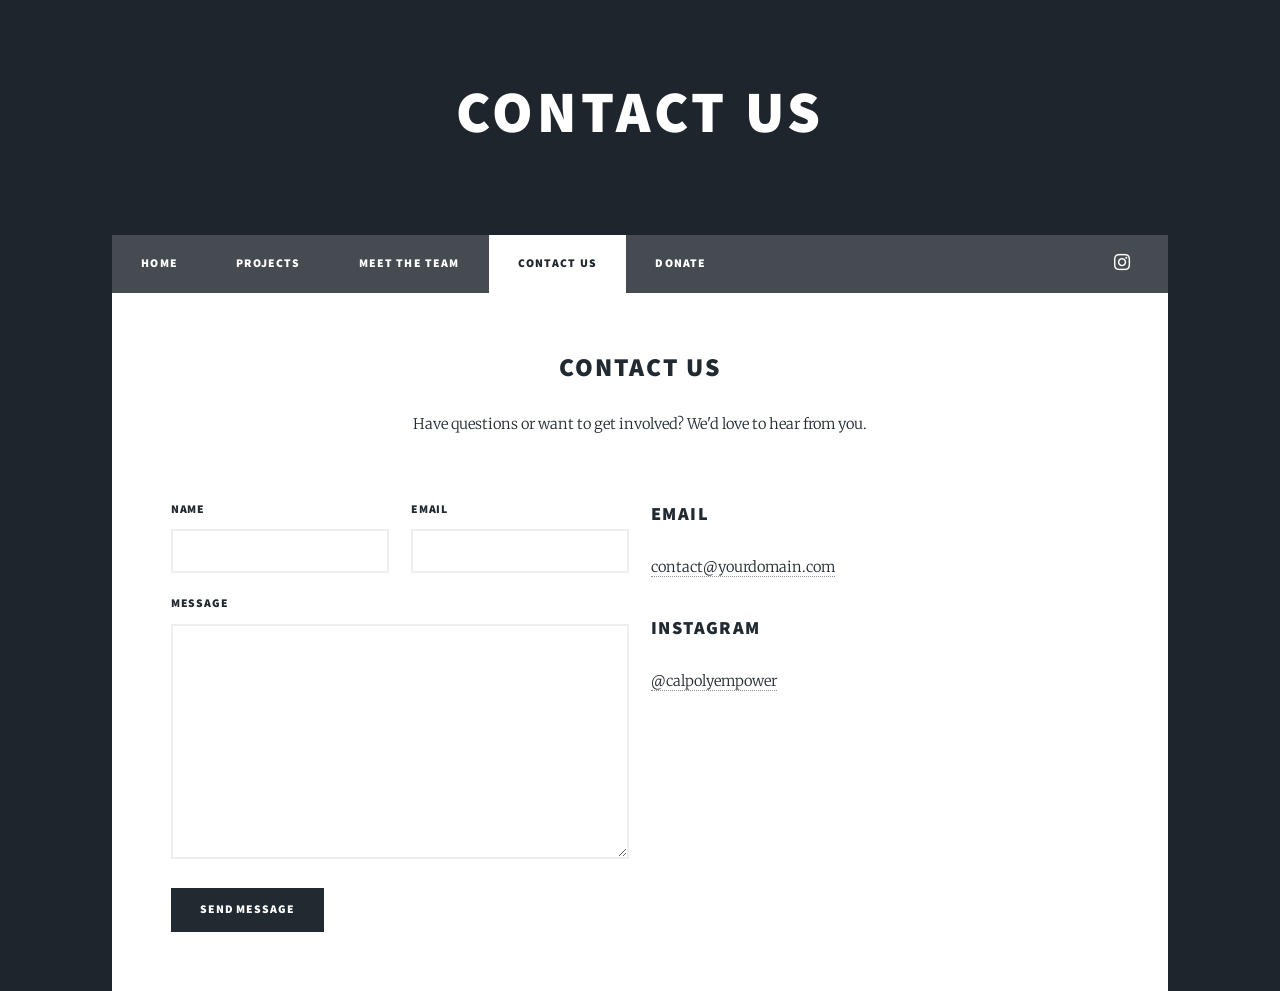
==== contact.html @ 5609723f "first commit" ====
<!DOCTYPE HTML>
<!--
	Massively by HTML5 UP
	html5up.net | @ajlkn
	Free for personal and commercial use under the CCA 3.0 license (html5up.net/license)
-->
<html>
	<head>
		<title>Generic Page - Massively by HTML5 UP</title>
		<meta charset="utf-8" />
		<meta name="viewport" content="width=device-width, initial-scale=1, user-scalable=no" />
		<link rel="stylesheet" href="assets/css/main.css" />
		<noscript><link rel="stylesheet" href="assets/css/noscript.css" /></noscript>
	</head>
	<body class="is-preload">

		<!-- Wrapper -->
			<div id="wrapper">

				<!-- Header -->
					<header id="header">
						<h1>Contact Us</h1>
					</header>

				<!-- Nav -->
					<nav id="nav">
						<ul class="links">
							<li><a href="index.html">Home</a></li>
							<li><a href="projects.html">Projects</a></li>
							<li><a href="team.html">Meet the Team</a></li>
							<li class="active"><a href="contact.html">Contact Us</a></li>
							<li><a href="donate.html">Donate</a></li>

						</ul>
						<ul class="icons">
							<li><a href="https://www.instagram.com/calpolyempower/" class="icon brands fa-instagram"><span class="label">Instagram</span></a></li>						</ul>
						</ul>
					</nav>

				<!-- Main -->
					<div id="main">

<section>
  <header class="major">
    <h2>Contact Us</h2>
    <p>Have questions or want to get involved? We'd love to hear from you.</p>
  </header>

  <div class="row">

    <!-- Contact Form -->
    <div class="col-6 col-12-small">
      <form method="POST" action="https://formspree.io/f/xyzabc123">

        <div class="fields">

          <div class="field half">
            <label for="name">Name</label>
            <input type="text" name="name" id="name" required />
          </div>

          <div class="field half">
            <label for="email">Email</label>
            <input type="email" name="email" id="email" required />
          </div>

          <div class="field">
            <label for="message">Message</label>
            <textarea name="message" id="message" rows="6" required></textarea>
          </div>

        </div>

        <ul class="actions">
          <li>
            <input type="submit" value="Send Message" class="primary" />
          </li>
        </ul>

      </form>
    </div>

    <!-- Contact Info -->
    <div class="col-6 col-12-small">
      <h3>Email</h3>
      <p><a href="mailto:contact@yourdomain.com">contact@yourdomain.com</a></p>

      <h3>Instagram</h3>
      <p>
        <a href="https://www.instagram.com/calpolyempower/" target="_blank">
          @calpolyempower
        </a>
      </p>
    </div>

  </div>
</section>


				


		<!-- Scripts -->
			<script src="assets/js/jquery.min.js"></script>
			<script src="assets/js/jquery.scrollex.min.js"></script>
			<script src="assets/js/jquery.scrolly.min.js"></script>
			<script src="assets/js/browser.min.js"></script>
			<script src="assets/js/breakpoints.min.js"></script>
			<script src="assets/js/util.js"></script>
			<script src="assets/js/main.js"></script>

	</body>
</html>
---- assets/css/main.css ----
@import url(fontawesome-all.min.css);
@import url("https://fonts.googleapis.com/css?family=Merriweather:300,700,300italic,700italic|Source+Sans+Pro:900");

/*
	Massively by HTML5 UP
	html5up.net | @ajlkn
	Free for personal and commercial use under the CCA 3.0 license (html5up.net/license)
*/

html, body, div, span, applet, object,
iframe, h1, h2, h3, h4, h5, h6, p, blockquote,
pre, a, abbr, acronym, address, big, cite,
code, del, dfn, em, img, ins, kbd, q, s, samp,
small, strike, strong, sub, sup, tt, var, b,
u, i, center, dl, dt, dd, ol, ul, li, fieldset,
form, label, legend, table, caption, tbody,
tfoot, thead, tr, th, td, article, aside,
canvas, details, embed, figure, figcaption,
footer, header, hgroup, menu, nav, output, ruby,
section, summary, time, mark, audio, video {
	margin: 0;
	padding: 0;
	border: 0;
	font-size: 100%;
	font: inherit;
	vertical-align: baseline;}

article, aside, details, figcaption, figure,
footer, header, hgroup, menu, nav, section {
	display: block;}

body {
	line-height: 1;
}

ol, ul {
	list-style: none;
}

blockquote, q {
	quotes: none;
}

	blockquote:before, blockquote:after, q:before, q:after {
		content: '';
		content: none;
	}

table {
	border-collapse: collapse;
	border-spacing: 0;
}

body {
	-webkit-text-size-adjust: none;
}

mark {
	background-color: transparent;
	color: inherit;
}

input::-moz-focus-inner {
	border: 0;
	padding: 0;
}

input, select, textarea {
	-moz-appearance: none;
	-webkit-appearance: none;
	-ms-appearance: none;
	appearance: none;
}

/* Basic */

	@-ms-viewport {
		width: device-width;
	}

	body {
		-ms-overflow-style: scrollbar;
	}

	@media screen and (max-width: 480px) {

		html, body {
			min-width: 320px;
		}

	}

	html {
		box-sizing: border-box;
	}

	*, *:before, *:after {
		box-sizing: inherit;
	}

	body {
		background-color: #1e252d;
	}

		body.is-preload *, body.is-preload *:before, body.is-preload *:after {
			-moz-animation: none !important;
			-webkit-animation: none !important;
			-ms-animation: none !important;
			animation: none !important;
			-moz-transition: none !important;
			-webkit-transition: none !important;
			-ms-transition: none !important;
			transition: none !important;
		}

/* Type */

	html {
		font-size: 16pt;
	}

		@media screen and (max-width: 1680px) {

			html {
				font-size: 12pt;
			}

		}

		@media screen and (max-width: 1280px) {

			html {
				font-size: 11pt;
			}

		}

		@media screen and (max-width: 360px) {

			html {
				font-size: 10pt;
			}

		}

	body {
		color: #212931;
	}

	body, input, select, textarea {
		font-family: "Merriweather", Georgia, serif;
		font-weight: 300;
		font-size: 1rem;
		line-height: 2.375;
	}

	a {
		-moz-transition: color 0.2s ease-in-out, background-color 0.2s ease-in-out, border-color 0.2s ease-in-out, box-shadow 0.2s ease-in-out;
		-webkit-transition: color 0.2s ease-in-out, background-color 0.2s ease-in-out, border-color 0.2s ease-in-out, box-shadow 0.2s ease-in-out;
		-ms-transition: color 0.2s ease-in-out, background-color 0.2s ease-in-out, border-color 0.2s ease-in-out, box-shadow 0.2s ease-in-out;
		transition: color 0.2s ease-in-out, background-color 0.2s ease-in-out, border-color 0.2s ease-in-out, box-shadow 0.2s ease-in-out;
		border-bottom: dotted 1px;
		text-decoration: none;
	}

		a:hover {
			border-bottom-color: transparent;
		}

	strong, b {
		font-weight: 600;
	}

	em, i {
		font-style: italic;
	}

	p {
		text-align: justify;
		margin: 0 0 2rem 0;
	}

	h1, h2, h3, h4, h5, h6 {
		font-family: "Source Sans Pro", Helvetica, sans-serif;
		font-weight: 900;
		line-height: 1.5;
		letter-spacing: 0.075em;
		text-transform: uppercase;
		margin: 0 0 1rem 0;
	}

		h1 a, h2 a, h3 a, h4 a, h5 a, h6 a {
			border-bottom: 0;
			color: inherit;
			text-decoration: none;
		}

	h1 {
		font-size: 4rem;
		line-height: 1.1;
		margin: 0 0 2rem 0;
	}

	h2 {
		font-size: 1.75rem;
		line-height: 1.3;
		margin: 0 0 1.5rem 0;
	}

	h3 {
		font-size: 1.25rem;
		margin: 0 0 1.5rem 0;
	}

	h4 {
		font-size: 1rem;
	}

	h5 {
		font-size: 0.9rem;
	}

	h6 {
		font-size: 0.8rem;
	}

	sub {
		font-size: 0.8rem;
		position: relative;
		top: 0.5rem;
	}

	sup {
		font-size: 0.8rem;
		position: relative;
		top: -0.5rem;
	}

	blockquote {
		border-left: solid 4px;
		font-style: italic;
		margin: 0 0 2rem 0;
		padding: 0.5rem 0 0.5rem 2rem;
	}

	code {
		border: solid 2px;
		font-family: "Courier New", monospace;
		font-size: 0.9rem;
		margin: 0 0.25rem;
		padding: 0.25rem 0.65rem;
	}

	pre {
		-webkit-overflow-scrolling: touch;
		font-family: "Courier New", monospace;
		font-size: 0.9rem;
		margin: 0 0 2rem 0;
	}

		pre code {
			display: block;
			line-height: 1.75;
			padding: 1rem 1.5rem;
			overflow-x: auto;
		}

	hr {
		border: 0;
		border-bottom: solid 2px;
		margin: 3rem 0;
	}

		hr.major {
			margin: 5rem 0;
		}

	.align-left {
		text-align: left;
	}

	.align-center {
		text-align: center;
	}

	.align-right {
		text-align: right;
	}

	input, select, textarea {
		color: #212931;
	}

	a {
		color: #212931;
		border-bottom-color: rgba(33, 41, 49, 0.5);
	}

		a:hover {
			border-bottom-color: transparent;
			color: #18bfef !important;
		}

	strong, b {
		color: #212931;
	}

	h1, h2, h3, h4, h5, h6 {
		color: #212931;
	}

	blockquote {
		border-left-color: #eeeeee;
	}

	code {
		background: rgba(220, 220, 220, 0.25);
		border-color: #eeeeee;
	}

	hr {
		border-bottom-color: #eeeeee;
	}

/* Row */

	.row {
		display: flex;
		flex-wrap: wrap;
		box-sizing: border-box;
		align-items: stretch;
	}

		.row > * {
			box-sizing: border-box;
		}

		.row.gtr-uniform > * > :last-child {
			margin-bottom: 0;
		}

		.row.aln-left {
			justify-content: flex-start;
		}

		.row.aln-center {
			justify-content: center;
		}

		.row.aln-right {
			justify-content: flex-end;
		}

		.row.aln-top {
			align-items: flex-start;
		}

		.row.aln-middle {
			align-items: center;
		}

		.row.aln-bottom {
			align-items: flex-end;
		}

		.row > .imp {
			order: -1;
		}

		.row > .col-1 {
			width: 8.33333%;
		}

		.row > .off-1 {
			margin-left: 8.33333%;
		}

		.row > .col-2 {
			width: 16.66667%;
		}

		.row > .off-2 {
			margin-left: 16.66667%;
		}

		.row > .col-3 {
			width: 25%;
		}

		.row > .off-3 {
			margin-left: 25%;
		}

		.row > .col-4 {
			width: 33.33333%;
		}

		.row > .off-4 {
			margin-left: 33.33333%;
		}

		.row > .col-5 {
			width: 41.66667%;
		}

		.row > .off-5 {
			margin-left: 41.66667%;
		}

		.row > .col-6 {
			width: 50%;
		}

		.row > .off-6 {
			margin-left: 50%;
		}

		.row > .col-7 {
			width: 58.33333%;
		}

		.row > .off-7 {
			margin-left: 58.33333%;
		}

		.row > .col-8 {
			width: 66.66667%;
		}

		.row > .off-8 {
			margin-left: 66.66667%;
		}

		.row > .col-9 {
			width: 75%;
		}

		.row > .off-9 {
			margin-left: 75%;
		}

		.row > .col-10 {
			width: 83.33333%;
		}

		.row > .off-10 {
			margin-left: 83.33333%;
		}

		.row > .col-11 {
			width: 91.66667%;
		}

		.row > .off-11 {
			margin-left: 91.66667%;
		}

		.row > .col-12 {
			width: 100%;
		}

		.row > .off-12 {
			margin-left: 100%;
		}

		.row.gtr-0 {
			margin-top: 0;
			margin-left: 0rem;
		}

			.row.gtr-0 > * {
				padding: 0 0 0 0rem;
			}

			.row.gtr-0.gtr-uniform {
				margin-top: 0rem;
			}

				.row.gtr-0.gtr-uniform > * {
					padding-top: 0rem;
				}

		.row.gtr-25 {
			margin-top: 0;
			margin-left: -0.375rem;
		}

			.row.gtr-25 > * {
				padding: 0 0 0 0.375rem;
			}

			.row.gtr-25.gtr-uniform {
				margin-top: -0.375rem;
			}

				.row.gtr-25.gtr-uniform > * {
					padding-top: 0.375rem;
				}

		.row.gtr-50 {
			margin-top: 0;
			margin-left: -0.75rem;
		}

			.row.gtr-50 > * {
				padding: 0 0 0 0.75rem;
			}

			.row.gtr-50.gtr-uniform {
				margin-top: -0.75rem;
			}

				.row.gtr-50.gtr-uniform > * {
					padding-top: 0.75rem;
				}

		.row {
			margin-top: 0;
			margin-left: -1.5rem;
		}

			.row > * {
				padding: 0 0 0 1.5rem;
			}

			.row.gtr-uniform {
				margin-top: -1.5rem;
			}

				.row.gtr-uniform > * {
					padding-top: 1.5rem;
				}

		.row.gtr-150 {
			margin-top: 0;
			margin-left: -2.25rem;
		}

			.row.gtr-150 > * {
				padding: 0 0 0 2.25rem;
			}

			.row.gtr-150.gtr-uniform {
				margin-top: -2.25rem;
			}

				.row.gtr-150.gtr-uniform > * {
					padding-top: 2.25rem;
				}

		.row.gtr-200 {
			margin-top: 0;
			margin-left: -3rem;
		}

			.row.gtr-200 > * {
				padding: 0 0 0 3rem;
			}

			.row.gtr-200.gtr-uniform {
				margin-top: -3rem;
			}

				.row.gtr-200.gtr-uniform > * {
					padding-top: 3rem;
				}

		@media screen and (max-width: 1680px) {

			.row {
				display: flex;
				flex-wrap: wrap;
				box-sizing: border-box;
				align-items: stretch;
			}

				.row > * {
					box-sizing: border-box;
				}

				.row.gtr-uniform > * > :last-child {
					margin-bottom: 0;
				}

				.row.aln-left {
					justify-content: flex-start;
				}

				.row.aln-center {
					justify-content: center;
				}

				.row.aln-right {
					justify-content: flex-end;
				}

				.row.aln-top {
					align-items: flex-start;
				}

				.row.aln-middle {
					align-items: center;
				}

				.row.aln-bottom {
					align-items: flex-end;
				}

				.row > .imp-xlarge {
					order: -1;
				}

				.row > .col-1-xlarge {
					width: 8.33333%;
				}

				.row > .off-1-xlarge {
					margin-left: 8.33333%;
				}

				.row > .col-2-xlarge {
					width: 16.66667%;
				}

				.row > .off-2-xlarge {
					margin-left: 16.66667%;
				}

				.row > .col-3-xlarge {
					width: 25%;
				}

				.row > .off-3-xlarge {
					margin-left: 25%;
				}

				.row > .col-4-xlarge {
					width: 33.33333%;
				}

				.row > .off-4-xlarge {
					margin-left: 33.33333%;
				}

				.row > .col-5-xlarge {
					width: 41.66667%;
				}

				.row > .off-5-xlarge {
					margin-left: 41.66667%;
				}

				.row > .col-6-xlarge {
					width: 50%;
				}

				.row > .off-6-xlarge {
					margin-left: 50%;
				}

				.row > .col-7-xlarge {
					width: 58.33333%;
				}

				.row > .off-7-xlarge {
					margin-left: 58.33333%;
				}

				.row > .col-8-xlarge {
					width: 66.66667%;
				}

				.row > .off-8-xlarge {
					margin-left: 66.66667%;
				}

				.row > .col-9-xlarge {
					width: 75%;
				}

				.row > .off-9-xlarge {
					margin-left: 75%;
				}

				.row > .col-10-xlarge {
					width: 83.33333%;
				}

				.row > .off-10-xlarge {
					margin-left: 83.33333%;
				}

				.row > .col-11-xlarge {
					width: 91.66667%;
				}

				.row > .off-11-xlarge {
					margin-left: 91.66667%;
				}

				.row > .col-12-xlarge {
					width: 100%;
				}

				.row > .off-12-xlarge {
					margin-left: 100%;
				}

				.row.gtr-0 {
					margin-top: 0;
					margin-left: 0rem;
				}

					.row.gtr-0 > * {
						padding: 0 0 0 0rem;
					}

					.row.gtr-0.gtr-uniform {
						margin-top: 0rem;
					}

						.row.gtr-0.gtr-uniform > * {
							padding-top: 0rem;
						}

				.row.gtr-25 {
					margin-top: 0;
					margin-left: -0.375rem;
				}

					.row.gtr-25 > * {
						padding: 0 0 0 0.375rem;
					}

					.row.gtr-25.gtr-uniform {
						margin-top: -0.375rem;
					}

						.row.gtr-25.gtr-uniform > * {
							padding-top: 0.375rem;
						}

				.row.gtr-50 {
					margin-top: 0;
					margin-left: -0.75rem;
				}

					.row.gtr-50 > * {
						padding: 0 0 0 0.75rem;
					}

					.row.gtr-50.gtr-uniform {
						margin-top: -0.75rem;
					}

						.row.gtr-50.gtr-uniform > * {
							padding-top: 0.75rem;
						}

				.row {
					margin-top: 0;
					margin-left: -1.5rem;
				}

					.row > * {
						padding: 0 0 0 1.5rem;
					}

					.row.gtr-uniform {
						margin-top: -1.5rem;
					}

						.row.gtr-uniform > * {
							padding-top: 1.5rem;
						}

				.row.gtr-150 {
					margin-top: 0;
					margin-left: -2.25rem;
				}

					.row.gtr-150 > * {
						padding: 0 0 0 2.25rem;
					}

					.row.gtr-150.gtr-uniform {
						margin-top: -2.25rem;
					}

						.row.gtr-150.gtr-uniform > * {
							padding-top: 2.25rem;
						}

				.row.gtr-200 {
					margin-top: 0;
					margin-left: -3rem;
				}

					.row.gtr-200 > * {
						padding: 0 0 0 3rem;
					}

					.row.gtr-200.gtr-uniform {
						margin-top: -3rem;
					}

						.row.gtr-200.gtr-uniform > * {
							padding-top: 3rem;
						}

		}

		@media screen and (max-width: 1280px) {

			.row {
				display: flex;
				flex-wrap: wrap;
				box-sizing: border-box;
				align-items: stretch;
			}

				.row > * {
					box-sizing: border-box;
				}

				.row.gtr-uniform > * > :last-child {
					margin-bottom: 0;
				}

				.row.aln-left {
					justify-content: flex-start;
				}

				.row.aln-center {
					justify-content: center;
				}

				.row.aln-right {
					justify-content: flex-end;
				}

				.row.aln-top {
					align-items: flex-start;
				}

				.row.aln-middle {
					align-items: center;
				}

				.row.aln-bottom {
					align-items: flex-end;
				}

				.row > .imp-large {
					order: -1;
				}

				.row > .col-1-large {
					width: 8.33333%;
				}

				.row > .off-1-large {
					margin-left: 8.33333%;
				}

				.row > .col-2-large {
					width: 16.66667%;
				}

				.row > .off-2-large {
					margin-left: 16.66667%;
				}

				.row > .col-3-large {
					width: 25%;
				}

				.row > .off-3-large {
					margin-left: 25%;
				}

				.row > .col-4-large {
					width: 33.33333%;
				}

				.row > .off-4-large {
					margin-left: 33.33333%;
				}

				.row > .col-5-large {
					width: 41.66667%;
				}

				.row > .off-5-large {
					margin-left: 41.66667%;
				}

				.row > .col-6-large {
					width: 50%;
				}

				.row > .off-6-large {
					margin-left: 50%;
				}

				.row > .col-7-large {
					width: 58.33333%;
				}

				.row > .off-7-large {
					margin-left: 58.33333%;
				}

				.row > .col-8-large {
					width: 66.66667%;
				}

				.row > .off-8-large {
					margin-left: 66.66667%;
				}

				.row > .col-9-large {
					width: 75%;
				}

				.row > .off-9-large {
					margin-left: 75%;
				}

				.row > .col-10-large {
					width: 83.33333%;
				}

				.row > .off-10-large {
					margin-left: 83.33333%;
				}

				.row > .col-11-large {
					width: 91.66667%;
				}

				.row > .off-11-large {
					margin-left: 91.66667%;
				}

				.row > .col-12-large {
					width: 100%;
				}

				.row > .off-12-large {
					margin-left: 100%;
				}

				.row.gtr-0 {
					margin-top: 0;
					margin-left: 0rem;
				}

					.row.gtr-0 > * {
						padding: 0 0 0 0rem;
					}

					.row.gtr-0.gtr-uniform {
						margin-top: 0rem;
					}

						.row.gtr-0.gtr-uniform > * {
							padding-top: 0rem;
						}

				.row.gtr-25 {
					margin-top: 0;
					margin-left: -0.375rem;
				}

					.row.gtr-25 > * {
						padding: 0 0 0 0.375rem;
					}

					.row.gtr-25.gtr-uniform {
						margin-top: -0.375rem;
					}

						.row.gtr-25.gtr-uniform > * {
							padding-top: 0.375rem;
						}

				.row.gtr-50 {
					margin-top: 0;
					margin-left: -0.75rem;
				}

					.row.gtr-50 > * {
						padding: 0 0 0 0.75rem;
					}

					.row.gtr-50.gtr-uniform {
						margin-top: -0.75rem;
					}

						.row.gtr-50.gtr-uniform > * {
							padding-top: 0.75rem;
						}

				.row {
					margin-top: 0;
					margin-left: -1.5rem;
				}

					.row > * {
						padding: 0 0 0 1.5rem;
					}

					.row.gtr-uniform {
						margin-top: -1.5rem;
					}

						.row.gtr-uniform > * {
							padding-top: 1.5rem;
						}

				.row.gtr-150 {
					margin-top: 0;
					margin-left: -2.25rem;
				}

					.row.gtr-150 > * {
						padding: 0 0 0 2.25rem;
					}

					.row.gtr-150.gtr-uniform {
						margin-top: -2.25rem;
					}

						.row.gtr-150.gtr-uniform > * {
							padding-top: 2.25rem;
						}

				.row.gtr-200 {
					margin-top: 0;
					margin-left: -3rem;
				}

					.row.gtr-200 > * {
						padding: 0 0 0 3rem;
					}

					.row.gtr-200.gtr-uniform {
						margin-top: -3rem;
					}

						.row.gtr-200.gtr-uniform > * {
							padding-top: 3rem;
						}

		}

		@media screen and (max-width: 980px) {

			.row {
				display: flex;
				flex-wrap: wrap;
				box-sizing: border-box;
				align-items: stretch;
			}

				.row > * {
					box-sizing: border-box;
				}

				.row.gtr-uniform > * > :last-child {
					margin-bottom: 0;
				}

				.row.aln-left {
					justify-content: flex-start;
				}

				.row.aln-center {
					justify-content: center;
				}

				.row.aln-right {
					justify-content: flex-end;
				}

				.row.aln-top {
					align-items: flex-start;
				}

				.row.aln-middle {
					align-items: center;
				}

				.row.aln-bottom {
					align-items: flex-end;
				}

				.row > .imp-medium {
					order: -1;
				}

				.row > .col-1-medium {
					width: 8.33333%;
				}

				.row > .off-1-medium {
					margin-left: 8.33333%;
				}

				.row > .col-2-medium {
					width: 16.66667%;
				}

				.row > .off-2-medium {
					margin-left: 16.66667%;
				}

				.row > .col-3-medium {
					width: 25%;
				}

				.row > .off-3-medium {
					margin-left: 25%;
				}

				.row > .col-4-medium {
					width: 33.33333%;
				}

				.row > .off-4-medium {
					margin-left: 33.33333%;
				}

				.row > .col-5-medium {
					width: 41.66667%;
				}

				.row > .off-5-medium {
					margin-left: 41.66667%;
				}

				.row > .col-6-medium {
					width: 50%;
				}

				.row > .off-6-medium {
					margin-left: 50%;
				}

				.row > .col-7-medium {
					width: 58.33333%;
				}

				.row > .off-7-medium {
					margin-left: 58.33333%;
				}

				.row > .col-8-medium {
					width: 66.66667%;
				}

				.row > .off-8-medium {
					margin-left: 66.66667%;
				}

				.row > .col-9-medium {
					width: 75%;
				}

				.row > .off-9-medium {
					margin-left: 75%;
				}

				.row > .col-10-medium {
					width: 83.33333%;
				}

				.row > .off-10-medium {
					margin-left: 83.33333%;
				}

				.row > .col-11-medium {
					width: 91.66667%;
				}

				.row > .off-11-medium {
					margin-left: 91.66667%;
				}

				.row > .col-12-medium {
					width: 100%;
				}

				.row > .off-12-medium {
					margin-left: 100%;
				}

				.row.gtr-0 {
					margin-top: 0;
					margin-left: 0rem;
				}

					.row.gtr-0 > * {
						padding: 0 0 0 0rem;
					}

					.row.gtr-0.gtr-uniform {
						margin-top: 0rem;
					}

						.row.gtr-0.gtr-uniform > * {
							padding-top: 0rem;
						}

				.row.gtr-25 {
					margin-top: 0;
					margin-left: -0.375rem;
				}

					.row.gtr-25 > * {
						padding: 0 0 0 0.375rem;
					}

					.row.gtr-25.gtr-uniform {
						margin-top: -0.375rem;
					}

						.row.gtr-25.gtr-uniform > * {
							padding-top: 0.375rem;
						}

				.row.gtr-50 {
					margin-top: 0;
					margin-left: -0.75rem;
				}

					.row.gtr-50 > * {
						padding: 0 0 0 0.75rem;
					}

					.row.gtr-50.gtr-uniform {
						margin-top: -0.75rem;
					}

						.row.gtr-50.gtr-uniform > * {
							padding-top: 0.75rem;
						}

				.row {
					margin-top: 0;
					margin-left: -1.5rem;
				}

					.row > * {
						padding: 0 0 0 1.5rem;
					}

					.row.gtr-uniform {
						margin-top: -1.5rem;
					}

						.row.gtr-uniform > * {
							padding-top: 1.5rem;
						}

				.row.gtr-150 {
					margin-top: 0;
					margin-left: -2.25rem;
				}

					.row.gtr-150 > * {
						padding: 0 0 0 2.25rem;
					}

					.row.gtr-150.gtr-uniform {
						margin-top: -2.25rem;
					}

						.row.gtr-150.gtr-uniform > * {
							padding-top: 2.25rem;
						}

				.row.gtr-200 {
					margin-top: 0;
					margin-left: -3rem;
				}

					.row.gtr-200 > * {
						padding: 0 0 0 3rem;
					}

					.row.gtr-200.gtr-uniform {
						margin-top: -3rem;
					}

						.row.gtr-200.gtr-uniform > * {
							padding-top: 3rem;
						}

		}

		@media screen and (max-width: 736px) {

			.row {
				display: flex;
				flex-wrap: wrap;
				box-sizing: border-box;
				align-items: stretch;
			}

				.row > * {
					box-sizing: border-box;
				}

				.row.gtr-uniform > * > :last-child {
					margin-bottom: 0;
				}

				.row.aln-left {
					justify-content: flex-start;
				}

				.row.aln-center {
					justify-content: center;
				}

				.row.aln-right {
					justify-content: flex-end;
				}

				.row.aln-top {
					align-items: flex-start;
				}

				.row.aln-middle {
					align-items: center;
				}

				.row.aln-bottom {
					align-items: flex-end;
				}

				.row > .imp-small {
					order: -1;
				}

				.row > .col-1-small {
					width: 8.33333%;
				}

				.row > .off-1-small {
					margin-left: 8.33333%;
				}

				.row > .col-2-small {
					width: 16.66667%;
				}

				.row > .off-2-small {
					margin-left: 16.66667%;
				}

				.row > .col-3-small {
					width: 25%;
				}

				.row > .off-3-small {
					margin-left: 25%;
				}

				.row > .col-4-small {
					width: 33.33333%;
				}

				.row > .off-4-small {
					margin-left: 33.33333%;
				}

				.row > .col-5-small {
					width: 41.66667%;
				}

				.row > .off-5-small {
					margin-left: 41.66667%;
				}

				.row > .col-6-small {
					width: 50%;
				}

				.row > .off-6-small {
					margin-left: 50%;
				}

				.row > .col-7-small {
					width: 58.33333%;
				}

				.row > .off-7-small {
					margin-left: 58.33333%;
				}

				.row > .col-8-small {
					width: 66.66667%;
				}

				.row > .off-8-small {
					margin-left: 66.66667%;
				}

				.row > .col-9-small {
					width: 75%;
				}

				.row > .off-9-small {
					margin-left: 75%;
				}

				.row > .col-10-small {
					width: 83.33333%;
				}

				.row > .off-10-small {
					margin-left: 83.33333%;
				}

				.row > .col-11-small {
					width: 91.66667%;
				}

				.row > .off-11-small {
					margin-left: 91.66667%;
				}

				.row > .col-12-small {
					width: 100%;
				}

				.row > .off-12-small {
					margin-left: 100%;
				}

				.row.gtr-0 {
					margin-top: 0;
					margin-left: 0rem;
				}

					.row.gtr-0 > * {
						padding: 0 0 0 0rem;
					}

					.row.gtr-0.gtr-uniform {
						margin-top: 0rem;
					}

						.row.gtr-0.gtr-uniform > * {
							padding-top: 0rem;
						}

				.row.gtr-25 {
					margin-top: 0;
					margin-left: -0.375rem;
				}

					.row.gtr-25 > * {
						padding: 0 0 0 0.375rem;
					}

					.row.gtr-25.gtr-uniform {
						margin-top: -0.375rem;
					}

						.row.gtr-25.gtr-uniform > * {
							padding-top: 0.375rem;
						}

				.row.gtr-50 {
					margin-top: 0;
					margin-left: -0.75rem;
				}

					.row.gtr-50 > * {
						padding: 0 0 0 0.75rem;
					}

					.row.gtr-50.gtr-uniform {
						margin-top: -0.75rem;
					}

						.row.gtr-50.gtr-uniform > * {
							padding-top: 0.75rem;
						}

				.row {
					margin-top: 0;
					margin-left: -1.5rem;
				}

					.row > * {
						padding: 0 0 0 1.5rem;
					}

					.row.gtr-uniform {
						margin-top: -1.5rem;
					}

						.row.gtr-uniform > * {
							padding-top: 1.5rem;
						}

				.row.gtr-150 {
					margin-top: 0;
					margin-left: -2.25rem;
				}

					.row.gtr-150 > * {
						padding: 0 0 0 2.25rem;
					}

					.row.gtr-150.gtr-uniform {
						margin-top: -2.25rem;
					}

						.row.gtr-150.gtr-uniform > * {
							padding-top: 2.25rem;
						}

				.row.gtr-200 {
					margin-top: 0;
					margin-left: -3rem;
				}

					.row.gtr-200 > * {
						padding: 0 0 0 3rem;
					}

					.row.gtr-200.gtr-uniform {
						margin-top: -3rem;
					}

						.row.gtr-200.gtr-uniform > * {
							padding-top: 3rem;
						}

		}

		@media screen and (max-width: 480px) {

			.row {
				display: flex;
				flex-wrap: wrap;
				box-sizing: border-box;
				align-items: stretch;
			}

				.row > * {
					box-sizing: border-box;
				}

				.row.gtr-uniform > * > :last-child {
					margin-bottom: 0;
				}

				.row.aln-left {
					justify-content: flex-start;
				}

				.row.aln-center {
					justify-content: center;
				}

				.row.aln-right {
					justify-content: flex-end;
				}

				.row.aln-top {
					align-items: flex-start;
				}

				.row.aln-middle {
					align-items: center;
				}

				.row.aln-bottom {
					align-items: flex-end;
				}

				.row > .imp-xsmall {
					order: -1;
				}

				.row > .col-1-xsmall {
					width: 8.33333%;
				}

				.row > .off-1-xsmall {
					margin-left: 8.33333%;
				}

				.row > .col-2-xsmall {
					width: 16.66667%;
				}

				.row > .off-2-xsmall {
					margin-left: 16.66667%;
				}

				.row > .col-3-xsmall {
					width: 25%;
				}

				.row > .off-3-xsmall {
					margin-left: 25%;
				}

				.row > .col-4-xsmall {
					width: 33.33333%;
				}

				.row > .off-4-xsmall {
					margin-left: 33.33333%;
				}

				.row > .col-5-xsmall {
					width: 41.66667%;
				}

				.row > .off-5-xsmall {
					margin-left: 41.66667%;
				}

				.row > .col-6-xsmall {
					width: 50%;
				}

				.row > .off-6-xsmall {
					margin-left: 50%;
				}

				.row > .col-7-xsmall {
					width: 58.33333%;
				}

				.row > .off-7-xsmall {
					margin-left: 58.33333%;
				}

				.row > .col-8-xsmall {
					width: 66.66667%;
				}

				.row > .off-8-xsmall {
					margin-left: 66.66667%;
				}

				.row > .col-9-xsmall {
					width: 75%;
				}

				.row > .off-9-xsmall {
					margin-left: 75%;
				}

				.row > .col-10-xsmall {
					width: 83.33333%;
				}

				.row > .off-10-xsmall {
					margin-left: 83.33333%;
				}

				.row > .col-11-xsmall {
					width: 91.66667%;
				}

				.row > .off-11-xsmall {
					margin-left: 91.66667%;
				}

				.row > .col-12-xsmall {
					width: 100%;
				}

				.row > .off-12-xsmall {
					margin-left: 100%;
				}

				.row.gtr-0 {
					margin-top: 0;
					margin-left: 0rem;
				}

					.row.gtr-0 > * {
						padding: 0 0 0 0rem;
					}

					.row.gtr-0.gtr-uniform {
						margin-top: 0rem;
					}

						.row.gtr-0.gtr-uniform > * {
							padding-top: 0rem;
						}

				.row.gtr-25 {
					margin-top: 0;
					margin-left: -0.375rem;
				}

					.row.gtr-25 > * {
						padding: 0 0 0 0.375rem;
					}

					.row.gtr-25.gtr-uniform {
						margin-top: -0.375rem;
					}

						.row.gtr-25.gtr-uniform > * {
							padding-top: 0.375rem;
						}

				.row.gtr-50 {
					margin-top: 0;
					margin-left: -0.75rem;
				}

					.row.gtr-50 > * {
						padding: 0 0 0 0.75rem;
					}

					.row.gtr-50.gtr-uniform {
						margin-top: -0.75rem;
					}

						.row.gtr-50.gtr-uniform > * {
							padding-top: 0.75rem;
						}

				.row {
					margin-top: 0;
					margin-left: -1.5rem;
				}

					.row > * {
						padding: 0 0 0 1.5rem;
					}

					.row.gtr-uniform {
						margin-top: -1.5rem;
					}

						.row.gtr-uniform > * {
							padding-top: 1.5rem;
						}

				.row.gtr-150 {
					margin-top: 0;
					margin-left: -2.25rem;
				}

					.row.gtr-150 > * {
						padding: 0 0 0 2.25rem;
					}

					.row.gtr-150.gtr-uniform {
						margin-top: -2.25rem;
					}

						.row.gtr-150.gtr-uniform > * {
							padding-top: 2.25rem;
						}

				.row.gtr-200 {
					margin-top: 0;
					margin-left: -3rem;
				}

					.row.gtr-200 > * {
						padding: 0 0 0 3rem;
					}

					.row.gtr-200.gtr-uniform {
						margin-top: -3rem;
					}

						.row.gtr-200.gtr-uniform > * {
							padding-top: 3rem;
						}

		}

		@media screen and (max-width: 360px) {

			.row {
				display: flex;
				flex-wrap: wrap;
				box-sizing: border-box;
				align-items: stretch;
			}

				.row > * {
					box-sizing: border-box;
				}

				.row.gtr-uniform > * > :last-child {
					margin-bottom: 0;
				}

				.row.aln-left {
					justify-content: flex-start;
				}

				.row.aln-center {
					justify-content: center;
				}

				.row.aln-right {
					justify-content: flex-end;
				}

				.row.aln-top {
					align-items: flex-start;
				}

				.row.aln-middle {
					align-items: center;
				}

				.row.aln-bottom {
					align-items: flex-end;
				}

				.row > .imp-xxsmall {
					order: -1;
				}

				.row > .col-1-xxsmall {
					width: 8.33333%;
				}

				.row > .off-1-xxsmall {
					margin-left: 8.33333%;
				}

				.row > .col-2-xxsmall {
					width: 16.66667%;
				}

				.row > .off-2-xxsmall {
					margin-left: 16.66667%;
				}

				.row > .col-3-xxsmall {
					width: 25%;
				}

				.row > .off-3-xxsmall {
					margin-left: 25%;
				}

				.row > .col-4-xxsmall {
					width: 33.33333%;
				}

				.row > .off-4-xxsmall {
					margin-left: 33.33333%;
				}

				.row > .col-5-xxsmall {
					width: 41.66667%;
				}

				.row > .off-5-xxsmall {
					margin-left: 41.66667%;
				}

				.row > .col-6-xxsmall {
					width: 50%;
				}

				.row > .off-6-xxsmall {
					margin-left: 50%;
				}

				.row > .col-7-xxsmall {
					width: 58.33333%;
				}

				.row > .off-7-xxsmall {
					margin-left: 58.33333%;
				}

				.row > .col-8-xxsmall {
					width: 66.66667%;
				}

				.row > .off-8-xxsmall {
					margin-left: 66.66667%;
				}

				.row > .col-9-xxsmall {
					width: 75%;
				}

				.row > .off-9-xxsmall {
					margin-left: 75%;
				}

				.row > .col-10-xxsmall {
					width: 83.33333%;
				}

				.row > .off-10-xxsmall {
					margin-left: 83.33333%;
				}

				.row > .col-11-xxsmall {
					width: 91.66667%;
				}

				.row > .off-11-xxsmall {
					margin-left: 91.66667%;
				}

				.row > .col-12-xxsmall {
					width: 100%;
				}

				.row > .off-12-xxsmall {
					margin-left: 100%;
				}

				.row.gtr-0 {
					margin-top: 0;
					margin-left: 0rem;
				}

					.row.gtr-0 > * {
						padding: 0 0 0 0rem;
					}

					.row.gtr-0.gtr-uniform {
						margin-top: 0rem;
					}

						.row.gtr-0.gtr-uniform > * {
							padding-top: 0rem;
						}

				.row.gtr-25 {
					margin-top: 0;
					margin-left: -0.375rem;
				}

					.row.gtr-25 > * {
						padding: 0 0 0 0.375rem;
					}

					.row.gtr-25.gtr-uniform {
						margin-top: -0.375rem;
					}

						.row.gtr-25.gtr-uniform > * {
							padding-top: 0.375rem;
						}

				.row.gtr-50 {
					margin-top: 0;
					margin-left: -0.75rem;
				}

					.row.gtr-50 > * {
						padding: 0 0 0 0.75rem;
					}

					.row.gtr-50.gtr-uniform {
						margin-top: -0.75rem;
					}

						.row.gtr-50.gtr-uniform > * {
							padding-top: 0.75rem;
						}

				.row {
					margin-top: 0;
					margin-left: -1.5rem;
				}

					.row > * {
						padding: 0 0 0 1.5rem;
					}

					.row.gtr-uniform {
						margin-top: -1.5rem;
					}

						.row.gtr-uniform > * {
							padding-top: 1.5rem;
						}

				.row.gtr-150 {
					margin-top: 0;
					margin-left: -2.25rem;
				}

					.row.gtr-150 > * {
						padding: 0 0 0 2.25rem;
					}

					.row.gtr-150.gtr-uniform {
						margin-top: -2.25rem;
					}

						.row.gtr-150.gtr-uniform > * {
							padding-top: 2.25rem;
						}

				.row.gtr-200 {
					margin-top: 0;
					margin-left: -3rem;
				}

					.row.gtr-200 > * {
						padding: 0 0 0 3rem;
					}

					.row.gtr-200.gtr-uniform {
						margin-top: -3rem;
					}

						.row.gtr-200.gtr-uniform > * {
							padding-top: 3rem;
						}

		}

/* Box */

	.box {
		border: solid 2px;
		margin-bottom: 2rem;
		padding: 1.5rem;
	}

		.box > :last-child,
		.box > :last-child > :last-child,
		.box > :last-child > :last-child > :last-child {
			margin-bottom: 0;
		}

		.box.alt {
			border: 0;
			border-radius: 0;
			padding: 0;
		}

	.box {
		border-color: #eeeeee;
	}

/* Button */

	input[type="submit"],
	input[type="reset"],
	input[type="button"],
	button,
	.button {
		-moz-appearance: none;
		-webkit-appearance: none;
		-ms-appearance: none;
		appearance: none;
		-moz-transition: background-color 0.2s ease-in-out, box-shadow 0.2s ease-in-out, color 0.2s ease-in-out;
		-webkit-transition: background-color 0.2s ease-in-out, box-shadow 0.2s ease-in-out, color 0.2s ease-in-out;
		-ms-transition: background-color 0.2s ease-in-out, box-shadow 0.2s ease-in-out, color 0.2s ease-in-out;
		transition: background-color 0.2s ease-in-out, box-shadow 0.2s ease-in-out, color 0.2s ease-in-out;
		border: 0;
		border-radius: 0;
		cursor: pointer;
		display: inline-block;
		font-family: "Source Sans Pro", Helvetica, sans-serif;
		font-size: 0.8rem;
		font-weight: 900;
		letter-spacing: 0.075em;
		height: 3rem;
		line-height: 3rem;
		padding: 0 2rem;
		text-align: center;
		text-decoration: none;
		text-transform: uppercase;
		white-space: nowrap;
	}

		input[type="submit"].icon:before,
		input[type="reset"].icon:before,
		input[type="button"].icon:before,
		button.icon:before,
		.button.icon:before {
			margin-right: 0.5rem;
		}

		input[type="submit"].icon.solo,
		input[type="reset"].icon.solo,
		input[type="button"].icon.solo,
		button.icon.solo,
		.button.icon.solo {
			position: relative;
			width: 4rem;
			height: 4rem;
			line-height: 4rem;
			border-radius: 4rem;
			text-indent: 4rem;
			overflow: hidden;
			padding: 0;
			white-space: nowrap;
		}

			input[type="submit"].icon.solo:before,
			input[type="reset"].icon.solo:before,
			input[type="button"].icon.solo:before,
			button.icon.solo:before,
			.button.icon.solo:before {
				position: absolute;
				display: block;
				top: 0;
				left: 0;
				width: inherit;
				height: inherit;
				line-height: inherit;
				font-size: 1.25rem;
				margin-right: 0;
				text-align: center;
				text-indent: 0;
			}

		input[type="submit"].fit,
		input[type="reset"].fit,
		input[type="button"].fit,
		button.fit,
		.button.fit {
			width: 100%;
		}

		input[type="submit"].small,
		input[type="reset"].small,
		input[type="button"].small,
		button.small,
		.button.small {
			font-size: 0.7rem;
			height: 2.5rem;
			line-height: 2.5rem;
			padding: 0 1.5rem;
		}

		input[type="submit"].large,
		input[type="reset"].large,
		input[type="button"].large,
		button.large,
		.button.large {
			font-size: 0.9rem;
			height: 3.5rem;
			line-height: 3.5rem;
			padding: 0 2.75rem;
		}

		@media screen and (max-width: 980px) {

			input[type="submit"],
			input[type="reset"],
			input[type="button"],
			button,
			.button {
				font-size: 0.9rem;
				height: 3.25rem;
				line-height: 3.25rem;
			}

				input[type="submit"].large,
				input[type="reset"].large,
				input[type="button"].large,
				button.large,
				.button.large {
					font-size: 1rem;
					height: 3.75rem;
					line-height: 3.75rem;
				}

		}

		input[type="submit"].disabled, input[type="submit"]:disabled,
		input[type="reset"].disabled,
		input[type="reset"]:disabled,
		input[type="button"].disabled,
		input[type="button"]:disabled,
		button.disabled,
		button:disabled,
		.button.disabled,
		.button:disabled {
			pointer-events: none;
			opacity: 0.25;
		}

	input[type="submit"],
	input[type="reset"],
	input[type="button"],
	button,
	.button {
		background-color: transparent;
		box-shadow: inset 0 0 0 2px #212931;
		color: #212931 !important;
	}

		input[type="submit"]:hover,
		input[type="reset"]:hover,
		input[type="button"]:hover,
		button:hover,
		.button:hover {
			box-shadow: inset 0 0 0 2px #18bfef;
			color: #18bfef !important;
		}

		input[type="submit"].primary,
		input[type="reset"].primary,
		input[type="button"].primary,
		button.primary,
		.button.primary {
			background-color: #212931;
			box-shadow: none;
			color: #ffffff !important;
		}

			input[type="submit"].primary:hover,
			input[type="reset"].primary:hover,
			input[type="button"].primary:hover,
			button.primary:hover,
			.button.primary:hover {
				background-color: #18bfef;
			}

/* Form */

	form {
		margin: 0 0 2rem 0;
	}

		form > :last-child {
			margin-bottom: 0;
		}

		form > .fields {
			display: -moz-flex;
			display: -webkit-flex;
			display: -ms-flex;
			display: flex;
			-moz-flex-wrap: wrap;
			-webkit-flex-wrap: wrap;
			-ms-flex-wrap: wrap;
			flex-wrap: wrap;
			width: calc(100% + 3rem);
			margin: -1.5rem 0 2rem -1.5rem;
		}

			form > .fields > .field {
				-moz-flex-grow: 0;
				-webkit-flex-grow: 0;
				-ms-flex-grow: 0;
				flex-grow: 0;
				-moz-flex-shrink: 0;
				-webkit-flex-shrink: 0;
				-ms-flex-shrink: 0;
				flex-shrink: 0;
				padding: 1.5rem 0 0 1.5rem;
				width: calc(100% - 1.5rem);
			}

				form > .fields > .field.half {
					width: calc(50% - 0.75rem);
				}

				form > .fields > .field.third {
					width: calc(100%/3 - 0.5rem);
				}

				form > .fields > .field.quarter {
					width: calc(25% - 0.375rem);
				}

		@media screen and (max-width: 480px) {

			form > .fields {
				width: calc(100% + 3rem);
				margin: -1.5rem 0 2rem -1.5rem;
			}

				form > .fields > .field {
					padding: 1.5rem 0 0 1.5rem;
					width: calc(100% - 1.5rem);
				}

					form > .fields > .field.half {
						width: calc(100% - 1.5rem);
					}

					form > .fields > .field.third {
						width: calc(100% - 1.5rem);
					}

					form > .fields > .field.quarter {
						width: calc(100% - 1.5rem);
					}

		}

	label {
		display: block;
		font-family: "Source Sans Pro", Helvetica, sans-serif;
		font-weight: 900;
		line-height: 1.5;
		letter-spacing: 0.075em;
		font-size: 0.8rem;
		text-transform: uppercase;
		margin: 0 0 0.75rem 0;
	}

		@media screen and (max-width: 980px) {

			label {
				font-size: 0.9rem;
			}

		}

	input[type="text"],
	input[type="password"],
	input[type="email"],
	select,
	textarea {
		-moz-appearance: none;
		-webkit-appearance: none;
		-ms-appearance: none;
		appearance: none;
		background: transparent;
		border-radius: 0;
		border: solid 2px;
		color: inherit;
		display: block;
		outline: 0;
		padding: 0 1rem;
		text-decoration: none;
		width: 100%;
	}

		input[type="text"]:invalid,
		input[type="password"]:invalid,
		input[type="email"]:invalid,
		select:invalid,
		textarea:invalid {
			box-shadow: none;
		}

	select {
		background-size: 1.25rem;
		background-repeat: no-repeat;
		background-position: calc(100% - 1rem) center;
		height: 3rem;
		padding-right: 3rem;
		text-overflow: ellipsis;
	}

		select:focus::-ms-value {
			background-color: transparent;
		}

		select::-ms-expand {
			display: none;
		}

	input[type="text"],
	input[type="password"],
	input[type="email"],
	select {
		height: 3rem;
	}

	textarea {
		padding: 0.75rem 1rem;
	}

	input[type="checkbox"],
	input[type="radio"] {
		-moz-appearance: none;
		-webkit-appearance: none;
		-ms-appearance: none;
		appearance: none;
		display: block;
		float: left;
		margin-right: -2rem;
		opacity: 0;
		width: 1rem;
		z-index: -1;
	}

		input[type="checkbox"] + label,
		input[type="radio"] + label {
			text-decoration: none;
			cursor: pointer;
			display: inline-block;
			font-size: 1rem;
			letter-spacing: 0;
			font-family: "Merriweather", Georgia, serif;
			text-transform: none;
			font-weight: 300;
			padding-left: 2.8rem;
			padding-right: 1rem;
			position: relative;
		}

			input[type="checkbox"] + label:before,
			input[type="radio"] + label:before {
				-moz-osx-font-smoothing: grayscale;
				-webkit-font-smoothing: antialiased;
				display: inline-block;
				font-style: normal;
				font-variant: normal;
				text-rendering: auto;
				line-height: 1;
				text-transform: none !important;
				font-family: 'Font Awesome 5 Free';
				font-weight: 900;
			}

			input[type="checkbox"] + label:before,
			input[type="radio"] + label:before {
				border-radius: 0;
				border: solid 2px;
				content: '';
				display: inline-block;
				font-size: 0.8rem;
				height: 1.8rem;
				left: 0;
				line-height: 1.65rem;
				position: absolute;
				text-align: center;
				top: -0.125rem;
				width: 1.8rem;
			}

		input[type="checkbox"]:checked + label:before,
		input[type="radio"]:checked + label:before {
			content: '\f00c';
		}

	input[type="checkbox"] + label:before {
		border-radius: 0;
	}

	input[type="radio"] + label:before {
		border-radius: 100%;
	}

	::-webkit-input-placeholder {
		opacity: 1.0;
	}

	:-moz-placeholder {
		opacity: 1.0;
	}

	::-moz-placeholder {
		opacity: 1.0;
	}

	:-ms-input-placeholder {
		opacity: 1.0;
	}

	label {
		color: #212931;
	}

	input[type="text"],
	input[type="password"],
	input[type="email"],
	select,
	textarea {
		border-color: #eeeeee;
	}

		input[type="text"]:focus,
		input[type="password"]:focus,
		input[type="email"]:focus,
		select:focus,
		textarea:focus {
			border-color: #18bfef;
		}

	select {
		background-image: url("data:image/svg+xml;charset=utf8,%3Csvg xmlns='http://www.w3.org/2000/svg' width='40' height='40' preserveAspectRatio='none' viewBox='0 0 40 40'%3E%3Cpath d='M9.4,12.3l10.4,10.4l10.4-10.4c0.2-0.2,0.5-0.4,0.9-0.4c0.3,0,0.6,0.1,0.9,0.4l3.3,3.3c0.2,0.2,0.4,0.5,0.4,0.9 c0,0.4-0.1,0.6-0.4,0.9L20.7,31.9c-0.2,0.2-0.5,0.4-0.9,0.4c-0.3,0-0.6-0.1-0.9-0.4L4.3,17.3c-0.2-0.2-0.4-0.5-0.4-0.9 c0-0.4,0.1-0.6,0.4-0.9l3.3-3.3c0.2-0.2,0.5-0.4,0.9-0.4S9.1,12.1,9.4,12.3z' fill='%23eeeeee' /%3E%3C/svg%3E");
	}

		select option {
			background-color: #ffffff;
			color: #212931;
		}

	.select-wrapper:before {
		color: #eeeeee;
	}

	input[type="checkbox"] + label,
	input[type="radio"] + label {
		color: #212931;
	}

		input[type="checkbox"] + label:before,
		input[type="radio"] + label:before {
			border-color: #eeeeee;
		}

	input[type="checkbox"]:checked + label:before,
	input[type="radio"]:checked + label:before {
		background-color: #212931;
		border-color: #212931;
		color: #ffffff;
	}

	input[type="checkbox"]:focus + label:before,
	input[type="radio"]:focus + label:before {
		border-color: #18bfef;
	}

	::-webkit-input-placeholder {
		color: #909498 !important;
	}

	:-moz-placeholder {
		color: #909498 !important;
	}

	::-moz-placeholder {
		color: #909498 !important;
	}

	:-ms-input-placeholder {
		color: #909498 !important;
	}

	.formerize-placeholder {
		color: #909498 !important;
	}

/* Icon */

	.icon {
		text-decoration: none;
		border-bottom: none;
		position: relative;
	}

		.icon:before {
			-moz-osx-font-smoothing: grayscale;
			-webkit-font-smoothing: antialiased;
			display: inline-block;
			font-style: normal;
			font-variant: normal;
			text-rendering: auto;
			line-height: 1;
			text-transform: none !important;
			font-family: 'Font Awesome 5 Free';
			font-weight: 400;
		}

		.icon > .label {
			display: none;
		}

		.icon:before {
			line-height: inherit;
		}

		.icon.solid:before {
			font-weight: 900;
		}

		.icon.brands:before {
			font-family: 'Font Awesome 5 Brands';
		}

/* Image */

	.image {
		border: 0;
		display: inline-block;
		position: relative;
	}

		.image img {
			display: block;
		}

		.image.left, .image.right {
			max-width: 40%;
		}

			.image.left img, .image.right img {
				width: 100%;
			}

		.image.left {
			float: left;
			margin: 0 2rem 2rem 0;
			top: 0.75rem;
			
		}

		.image.right {
			float: right;
			margin: 0 0 2rem 2rem;
			top: 0.75rem;
		}

		.image.fit {
			display: block;
			margin: 2.5rem 0;
			width: 100%;
		}

			.image.fit:first-child {
				margin-top: 0;
			}

			.image.fit img {
				width: 100%;
			}

		.image.main {
			display: block;
			margin: 4rem 0;
			width: 100%;
		}

			.image.main:first-child {
				margin-top: 0;
			}

			.image.main img {
				width: 100%;
			}

		@media screen and (max-width: 736px) {

			.image.fit {
				margin: 2rem 0;
			}

			.image.main {
				margin: 2rem 0;
			}

		}

	a.image {
		overflow: hidden;
	}

		a.image img {
			-moz-transition: -moz-transform 0.2s ease-out;
			-webkit-transition: -webkit-transform 0.2s ease-out;
			-ms-transition: -ms-transform 0.2s ease-out;
			transition: transform 0.2s ease-out;
		}

		a.image:hover img {
			-moz-transform: scale(1.05);
			-webkit-transform: scale(1.05);
			-ms-transform: scale(1.05);
			transform: scale(1.05);
		}

/* Actions */

	ul.actions {
		display: -moz-flex;
		display: -webkit-flex;
		display: -ms-flex;
		display: flex;
		cursor: default;
		list-style: none;
		margin-left: -1rem;
		padding-left: 0;
	}

		ul.actions li {
			padding: 0 0 0 1rem;
			vertical-align: middle;
		}

		ul.actions.special {
			-moz-justify-content: center;
			-webkit-justify-content: center;
			-ms-justify-content: center;
			justify-content: center;
			width: 100%;
			margin-left: 0;
		}

			ul.actions.special li:first-child {
				padding-left: 0;
			}

		ul.actions.stacked {
			-moz-flex-direction: column;
			-webkit-flex-direction: column;
			-ms-flex-direction: column;
			flex-direction: column;
			margin-left: 0;
		}

			ul.actions.stacked li {
				padding: 1.3rem 0 0 0;
			}

				ul.actions.stacked li:first-child {
					padding-top: 0;
				}

		ul.actions.fit {
			width: calc(100% + 1rem);
		}

			ul.actions.fit li {
				-moz-flex-grow: 1;
				-webkit-flex-grow: 1;
				-ms-flex-grow: 1;
				flex-grow: 1;
				-moz-flex-shrink: 1;
				-webkit-flex-shrink: 1;
				-ms-flex-shrink: 1;
				flex-shrink: 1;
				width: 100%;
			}

				ul.actions.fit li > * {
					width: 100%;
				}

			ul.actions.fit.stacked {
				width: 100%;
			}

		@media screen and (max-width: 480px) {

			ul.actions:not(.fixed) {
				-moz-flex-direction: column;
				-webkit-flex-direction: column;
				-ms-flex-direction: column;
				flex-direction: column;
				margin-left: 0;
				width: 100% !important;
			}

				ul.actions:not(.fixed) li {
					-moz-flex-grow: 1;
					-webkit-flex-grow: 1;
					-ms-flex-grow: 1;
					flex-grow: 1;
					-moz-flex-shrink: 1;
					-webkit-flex-shrink: 1;
					-ms-flex-shrink: 1;
					flex-shrink: 1;
					padding: 1rem 0 0 0;
					text-align: center;
					width: 100%;
				}

					ul.actions:not(.fixed) li > * {
						width: 100%;
					}

					ul.actions:not(.fixed) li:first-child {
						padding-top: 0;
					}

					ul.actions:not(.fixed) li input[type="submit"],
					ul.actions:not(.fixed) li input[type="reset"],
					ul.actions:not(.fixed) li input[type="button"],
					ul.actions:not(.fixed) li button,
					ul.actions:not(.fixed) li .button {
						width: 100%;
					}

						ul.actions:not(.fixed) li input[type="submit"].icon:before,
						ul.actions:not(.fixed) li input[type="reset"].icon:before,
						ul.actions:not(.fixed) li input[type="button"].icon:before,
						ul.actions:not(.fixed) li button.icon:before,
						ul.actions:not(.fixed) li .button.icon:before {
							margin-left: -0.5rem;
						}

		}

/* Icons */

	ul.icons {
		cursor: default;
		list-style: none;
		padding-left: 0;
	}

		ul.icons li {
			display: inline-block;
			padding: 0 0.5rem 0 0;
			vertical-align: middle;
		}

			ul.icons li:last-child {
				padding-right: 0;
			}

			ul.icons li .icon:before {
				width: 2.25rem;
				height: 2.25rem;
				line-height: 2.25rem;
				display: inline-block;
				text-align: center;
				border-radius: 100%;
				font-size: 1.25rem;
			}

		ul.icons.alt li .icon:before {
			-moz-transition: color 0.2s ease-in-out, background-color 0.2s ease-in-out, border-color 0.2s ease-in-out, box-shadow 0.2s ease-in-out;
			-webkit-transition: color 0.2s ease-in-out, background-color 0.2s ease-in-out, border-color 0.2s ease-in-out, box-shadow 0.2s ease-in-out;
			-ms-transition: color 0.2s ease-in-out, background-color 0.2s ease-in-out, border-color 0.2s ease-in-out, box-shadow 0.2s ease-in-out;
			transition: color 0.2s ease-in-out, background-color 0.2s ease-in-out, border-color 0.2s ease-in-out, box-shadow 0.2s ease-in-out;
			font-size: 1rem;
		}

/* List */

	ol {
		list-style: decimal;
		margin: 0 0 2rem 0;
		padding-left: 1.25rem;
	}

		ol li {
			padding-left: 0.25rem;
		}

	ul {
		list-style: disc;
		margin: 0 0 2rem 0;
		padding-left: 1rem;
	}

		ul li {
			padding-left: 0.5rem;
		}

		ul.divided {
			list-style: none;
			padding-left: 0;
		}

			ul.divided li {
				border-top: solid 1px;
				padding: 0.5rem 0;
			}

				ul.divided li:first-child {
					border-top: 0;
					padding-top: 0;
				}

	dl {
		margin: 0 0 2rem 0;
	}

		dl dt {
			display: block;
			font-weight: 600;
			margin: 0 0 1rem 0;
		}

		dl dd {
			margin-left: 2rem;
		}

	ul.divided li {
		border-top-color: #eeeeee;
	}

	ul.icons li a.icon:hover:before {
		color: #18bfef;
	}

	ul.icons.alt li .icon:before {
		box-shadow: inset 0 0 0 2px #eeeeee;
	}

	ul.icons.alt li a.icon:hover:before {
		box-shadow: inset 0 0 0 2px #18bfef;
	}

/* Section/Article */

	section.special, article.special {
		text-align: center;
	}
	/* Clear floated images inside sections */
section::after,
article::after {
    content: "";
    display: block;
    clear: both;
}

	header {
		cursor: default;
	}

		header > .date {
			display: block;
			font-size: 0.8rem;
			height: 1;
			margin: 0 0 1rem 0;
			position: relative;
		}

		header > p {
			font-style: normal;
		}

		header > h1 + p {
			font-size: 1.1rem;
			margin-top: -0.5rem;
			line-height: 2;
		}

		header > h2 + p {
			font-size: 1rem;
			margin-top: -0.75rem;
		}

		header > h3 + p {
			font-size: 0.9rem;
			margin-top: -0.75rem;
		}

		header > h4 + p {
			font-size: 0.8rem;
			margin-top: -0.75rem;
		}

		header.major {
			margin: 0 0 4rem 0;
			text-align: center;
		}

			header.major > :last-child {
				margin-bottom: 0;
			}

			header.major > p {
				margin-top: 0;
				text-align: center;
			}

			header.major > .date {
				font-size: 1rem;
				margin: 0 0 4rem 0;
			}

				header.major > .date:before, header.major > .date:after {
					content: '';
					display: block;
					position: absolute;
					top: 50%;
					width: calc(50% - 6rem);
					border-top: solid 2px;
				}

				header.major > .date:before {
					left: 0;
				}

				header.major > .date:after {
					right: 0;
				}

		@media screen and (max-width: 980px) {

			header br {
				display: none;
			}

		}

		@media screen and (max-width: 736px) {

			header.major {
				margin: 0 0 2rem 0;
			}

		}

	header.major .date:before, header.major .date:after {
		border-top-color: #eeeeee;
	}

/* Table */

	.table-wrapper {
		-webkit-overflow-scrolling: touch;
		overflow-x: auto;
	}

	table {
		margin: 0 0 2rem 0;
		width: 100%;
	}

		table tbody tr {
			border: solid 1px;
			border-left: 0;
			border-right: 0;
		}

		table td {
			padding: 0.75rem 0.75rem;
		}

		table th {
			font-family: "Source Sans Pro", Helvetica, sans-serif;
			font-size: 0.8rem;
			font-weight: 900;
			letter-spacing: 0.075em;
			line-height: 1.5;
			padding: 0 0.75rem 0.75rem 0.75rem;
			text-align: left;
			text-transform: uppercase;
		}

			@media screen and (max-width: 980px) {

				table th {
					font-size: 0.9rem;
				}

			}

		table thead {
			border-bottom: solid 2px;
		}

		table tfoot {
			border-top: solid 2px;
		}

		table.alt {
			border-collapse: separate;
		}

			table.alt tbody tr td {
				border: solid 1px;
				border-left-width: 0;
				border-top-width: 0;
			}

				table.alt tbody tr td:first-child {
					border-left-width: 1px;
				}

			table.alt tbody tr:first-child td {
				border-top-width: 1px;
			}

			table.alt thead {
				border-bottom: 0;
			}

			table.alt tfoot {
				border-top: 0;
			}

	table tbody tr {
		border-color: #eeeeee;
	}

		table tbody tr:nth-child(2n + 1) {
			background-color: rgba(220, 220, 220, 0.25);
		}

	table th {
		color: #212931;
	}

	table thead {
		border-bottom-color: #eeeeee;
	}

	table tfoot {
		border-top-color: #eeeeee;
	}

	table.alt tbody tr td {
		border-color: #eeeeee;
	}

/* Pagination */

	.pagination {
		display: -moz-inline-flex;
		display: -webkit-inline-flex;
		display: -ms-inline-flex;
		display: inline-flex;
		-moz-user-select: none;
		-webkit-user-select: none;
		-ms-user-select: none;
		user-select: none;
		cursor: default;
		list-style: none;
		margin: 0 0 2rem 2px;
		padding: 0;
	}

		.pagination a, .pagination span {
			-moz-transition: background-color 0.2s ease-in-out, border-color 0.2s ease-in-out, box-shadow 0.2s ease-in-out, color 0.2s ease-in-out;
			-webkit-transition: background-color 0.2s ease-in-out, border-color 0.2s ease-in-out, box-shadow 0.2s ease-in-out, color 0.2s ease-in-out;
			-ms-transition: background-color 0.2s ease-in-out, border-color 0.2s ease-in-out, box-shadow 0.2s ease-in-out, color 0.2s ease-in-out;
			transition: background-color 0.2s ease-in-out, border-color 0.2s ease-in-out, box-shadow 0.2s ease-in-out, color 0.2s ease-in-out;
			border: solid 2px;
			display: inline-block;
			font-family: "Source Sans Pro", Helvetica, sans-serif;
			font-size: 0.8rem;
			font-weight: 900;
			height: 3rem;
			letter-spacing: 0.075em;
			line-height: calc(3rem - 4px);
			margin-left: -2px;
			min-width: 3rem;
			position: relative;
			text-align: center;
			text-decoration: none;
			text-transform: uppercase;
		}

		.pagination .next, .pagination .previous {
			text-decoration: none;
			padding: 0 1.75rem;
		}

			.pagination .next:before, .pagination .previous:before {
				-moz-osx-font-smoothing: grayscale;
				-webkit-font-smoothing: antialiased;
				display: inline-block;
				font-style: normal;
				font-variant: normal;
				text-rendering: auto;
				line-height: 1;
				text-transform: none !important;
				font-family: 'Font Awesome 5 Free';
				font-weight: 900;
			}

			.pagination .next:before, .pagination .previous:before {
				display: inline-block;
				color: inherit !important;
				line-height: inherit;
			}

		.pagination .previous:before {
			content: '\f104';
			margin-right: 0.9375em;
		}

		.pagination .next:before {
			content: '\f105';
			float: right;
			margin-left: 0.9375em;
		}

		@media screen and (max-width: 980px) {

			.pagination a, .pagination span {
				font-size: 0.9rem;
			}

		}

		@media screen and (max-width: 480px) {

			.pagination .page, .pagination .extra {
				display: none;
			}

		}

	.pagination a, .pagination span {
		border-color: #eeeeee;
	}

	.pagination a {
		color: #212931 !important;
	}

		.pagination a:hover {
			color: #18bfef !important;
			border-color: #18bfef;
			z-index: 1;
		}

			.pagination a:hover + a,
			.pagination a:hover + span {
				border-left-color: #18bfef;
			}

		.pagination a.active {
			background-color: #eeeeee;
		}

	.pagination span {
		color: #eeeeee;
	}

/* Wrapper */

	#wrapper {
		-moz-transition: opacity 0.5s ease;
		-webkit-transition: opacity 0.5s ease;
		-ms-transition: opacity 0.5s ease;
		transition: opacity 0.5s ease;
		position: relative;
		z-index: 1;
		overflow: hidden;
	}

		#wrapper > .bg {
			position: absolute;
			top: 0;
			left: 0;
			width: 100%;
			height: 100%;
			background-color: #212931;
			background-image: url("../../images/overlay.png"), linear-gradient(0deg, rgba(0, 0, 0, 0.1), rgba(0, 0, 0, 0.1)), url("../../images/frontpage.jpeg");
			background-size: auto,								auto,														100% auto;
			background-position: center,								center,														top center;
			background-repeat: repeat,								no-repeat,													no-repeat;
			background-attachment: scroll,								scroll,														scroll;
			z-index: -1;
		}

			#wrapper > .bg.fixed {
				position: fixed;
				width: 100vw;
				height: 100vh;
			}

		#wrapper.fade-in:before {
			pointer-events: none;
			-moz-transition: opacity 1s ease-in-out;
			-webkit-transition: opacity 1s ease-in-out;
			-ms-transition: opacity 1s ease-in-out;
			transition: opacity 1s ease-in-out;
			-moz-transition-delay: 0.75s;
			-webkit-transition-delay: 0.75s;
			-ms-transition-delay: 0.75s;
			transition-delay: 0.75s;
			background: #1e252d;
			content: '';
			display: block;
			height: 100%;
			left: 0;
			opacity: 0;
			position: fixed;
			top: 0;
			width: 100%;
		}

		body.is-preload #wrapper.fade-in:before {
			opacity: 1;
		}

		@media screen and (orientation: portrait) {

			#wrapper > .bg {
				background-size: auto,								auto,														auto 175%;
			}

		}

/* Intro */

	#intro {
		color: #ffffff;
		padding: 8rem 4rem 6rem 4rem ;
		-moz-align-items: center;
		-webkit-align-items: center;
		-ms-align-items: center;
		align-items: center;
		display: -moz-flex;
		display: -webkit-flex;
		display: -ms-flex;
		display: flex;
		-moz-flex-direction: column;
		-webkit-flex-direction: column;
		-ms-flex-direction: column;
		flex-direction: column;
		-moz-justify-content: -moz-flex-end;
		-webkit-justify-content: -webkit-flex-end;
		-ms-justify-content: -ms-flex-end;
		justify-content: flex-end;
		-moz-transition: opacity 1s ease, -moz-transform 1s ease;
		-webkit-transition: opacity 1s ease, -webkit-transform 1s ease;
		-ms-transition: opacity 1s ease, -ms-transform 1s ease;
		transition: opacity 1s ease, transform 1s ease;
		position: relative;
		cursor: default;
		text-align: center;
		z-index: 1;
		min-height: 80vh;
	}

		#intro input, #intro select, #intro textarea {
			color: #ffffff;
		}

		#intro a {
			color: #ffffff;
			border-bottom-color: rgba(255, 255, 255, 0.5);
		}

			#intro a:hover {
				border-bottom-color: transparent;
				color: #18bfef !important;
			}

		#intro strong, #intro b {
			color: #ffffff;
		}

		#intro h1, #intro h2, #intro h3, #intro h4, #intro h5, #intro h6 {
			color: #ffffff;
		}

		#intro blockquote {
			border-left-color: #ffffff;
		}

		#intro code {
			background: rgba(255, 255, 255, 0.075);
			border-color: #ffffff;
		}

		#intro hr {
			border-bottom-color: #ffffff;
		}

		#intro input[type="submit"],
		#intro input[type="reset"],
		#intro input[type="button"],
		#intro button,
		#intro .button {
			background-color: transparent;
			box-shadow: inset 0 0 0 2px #ffffff;
			color: #ffffff !important;
		}

			#intro input[type="submit"]:hover,
			#intro input[type="reset"]:hover,
			#intro input[type="button"]:hover,
			#intro button:hover,
			#intro .button:hover {
				box-shadow: inset 0 0 0 2px #18bfef;
				color: #18bfef !important;
			}

			#intro input[type="submit"].primary,
			#intro input[type="reset"].primary,
			#intro input[type="button"].primary,
			#intro button.primary,
			#intro .button.primary {
				background-color: #ffffff;
				box-shadow: none;
				color: #1e252d !important;
			}

				#intro input[type="submit"].primary:hover,
				#intro input[type="reset"].primary:hover,
				#intro input[type="button"].primary:hover,
				#intro button.primary:hover,
				#intro .button.primary:hover {
					background-color: #18bfef;
				}

		#intro h1 {
			font-size: 5rem;
			line-height: 1;
		}

		#intro p {
			font-size: 1.25rem;
			font-style: italic;
			margin-top: -0.25rem;
			text-align: center;
		}

		#intro + #header {
			margin-top: -20rem;
		}

			#intro + #header .logo {
				-moz-transform: translateY(2rem);
				-webkit-transform: translateY(2rem);
				-ms-transform: translateY(2rem);
				transform: translateY(2rem);
				opacity: 0;
				visibility: visible;
			}

		#intro.hidden {
			pointer-events: none;
			-moz-transform: translateY(2rem);
			-webkit-transform: translateY(2rem);
			-ms-transform: translateY(2rem);
			transform: translateY(2rem);
			-moz-transition: opacity 0.5s ease, -moz-transform 0.5s ease, visibility 0.5s;
			-webkit-transition: opacity 0.5s ease, -webkit-transform 0.5s ease, visibility 0.5s;
			-ms-transition: opacity 0.5s ease, -ms-transform 0.5s ease, visibility 0.5s;
			transition: opacity 0.5s ease, transform 0.5s ease, visibility 0.5s;
			opacity: 0;
			visibility: visible;
		}

			#intro.hidden + #header .logo {
				-moz-transform: translateY(0);
				-webkit-transform: translateY(0);
				-ms-transform: translateY(0);
				transform: translateY(0);
				opacity: 1;
				visibility: visible;
			}

		body.is-preload #intro {
			-moz-transform: translateY(2rem);
			-webkit-transform: translateY(2rem);
			-ms-transform: translateY(2rem);
			transform: translateY(2rem);
			opacity: 0;
		}

			body.is-preload #intro:not(.hidden) + #header + #nav {
				-moz-transform: translateY(4rem);
				-webkit-transform: translateY(4rem);
				-ms-transform: translateY(4rem);
				transform: translateY(4rem);
				opacity: 0;
			}

		@media screen and (max-width: 980px) {

			#intro {
				padding: 4rem 4rem 2rem 4rem ;
				min-height: 65vh;
			}

				#intro p br {
					display: none;
				}

				#intro + #header {
					margin-top: -14rem;
				}

		}

		@media screen and (max-width: 736px) {

			#intro {
				padding: 3rem 2rem 1rem 2rem ;
				min-height: 80vh;
			}

				#intro h1 {
					font-size: 3.25rem;
					line-height: 1.1;
					margin-bottom: 1rem;
				}

				#intro p {
					font-size: 1rem;
					margin-top: 0rem;
				}

				#intro .actions {
					display: none;
				}

		}

/* Header */

	#header {
		color: #ffffff;
		-moz-align-items: center;
		-webkit-align-items: center;
		-ms-align-items: center;
		align-items: center;
		display: -moz-flex;
		display: -webkit-flex;
		display: -ms-flex;
		display: flex;
		-moz-flex-direction: column;
		-webkit-flex-direction: column;
		-ms-flex-direction: column;
		flex-direction: column;
		-moz-justify-content: -moz-flex-end;
		-webkit-justify-content: -webkit-flex-end;
		-ms-justify-content: -ms-flex-end;
		justify-content: flex-end;
		pointer-events: none;
		-moz-user-select: none;
		-webkit-user-select: none;
		-ms-user-select: none;
		user-select: none;
		height: 20rem;
		padding-bottom: 8rem;
		position: relative;
		text-align: center;
		z-index: 2;
	}

		#header input, #header select, #header textarea {
			color: #ffffff;
		}

		#header a {
			color: #ffffff;
			border-bottom-color: rgba(255, 255, 255, 0.5);
		}

			#header a:hover {
				border-bottom-color: transparent;
				color: #18bfef !important;
			}

		#header strong, #header b {
			color: #ffffff;
		}

		#header h1, #header h2, #header h3, #header h4, #header h5, #header h6 {
			color: #ffffff;
		}

		#header blockquote {
			border-left-color: #ffffff;
		}

		#header code {
			background: rgba(255, 255, 255, 0.075);
			border-color: #ffffff;
		}

		#header hr {
			border-bottom-color: #ffffff;
		}

		#header .logo {
			-moz-transition: border-color 0.2s ease-in-out, color 0.2s ease-in-out, opacity 0.5s ease, -moz-transform 0.5s ease, visibility 0.5s;
			-webkit-transition: border-color 0.2s ease-in-out, color 0.2s ease-in-out, opacity 0.5s ease, -webkit-transform 0.5s ease, visibility 0.5s;
			-ms-transition: border-color 0.2s ease-in-out, color 0.2s ease-in-out, opacity 0.5s ease, -ms-transform 0.5s ease, visibility 0.5s;
			transition: border-color 0.2s ease-in-out, color 0.2s ease-in-out, opacity 0.5s ease, transform 0.5s ease, visibility 0.5s;
			pointer-events: auto;
			border-style: solid;
			border-color: #ffffff;
			border-width: 5px !important;
			font-family: "Source Sans Pro", Helvetica, sans-serif;
			font-size: 2.25rem;
			font-weight: 900;
			letter-spacing: 0.075em;
			line-height: 1;
			padding: 1rem 1.75rem;
			text-transform: uppercase;
			visibility: visible;
		}

			#header .logo:hover {
				border-color: #18bfef !important;
				color: #18bfef !important;
			}

		@media screen and (max-width: 980px) {

			#header {
				height: 14rem;
				padding-bottom: 4rem;
			}

		}

		@media screen and (max-width: 736px) {

			#header {
				padding-bottom: 3rem;
			}

				#header .logo {
					font-size: 1.75rem;
					border-width: 3px !important;
				}

		}

/* Nav */

	#nav {
		color: #ffffff;
		display: -moz-flex;
		display: -webkit-flex;
		display: -ms-flex;
		display: flex;
		-moz-transition: -moz-transform 1s ease, opacity 1s ease;
		-webkit-transition: -webkit-transform 1s ease, opacity 1s ease;
		-ms-transition: -ms-transform 1s ease, opacity 1s ease;
		transition: transform 1s ease, opacity 1s ease;
		background: rgba(255, 255, 255, 0.175);
		height: 4rem;
		line-height: 4rem;
		margin: -4rem auto 0 auto;
		overflow: hidden;
		padding: 0 2rem 0 0;
		position: relative;
		width: calc(100% - 4rem);
		max-width: 72rem;
		z-index: 2;
	}

		#nav ul.divided li {
			border-top-color: #ffffff;
		}

		#nav ul.icons li a.icon:hover:before {
			color: #18bfef;
		}

		#nav ul.icons.alt li .icon:before {
			box-shadow: inset 0 0 0 2px #ffffff;
		}

		#nav ul.icons.alt li a.icon:hover:before {
			box-shadow: inset 0 0 0 2px #18bfef;
		}

		#nav input, #nav select, #nav textarea {
			color: #ffffff;
		}

		#nav a {
			color: #ffffff;
			border-bottom-color: rgba(255, 255, 255, 0.5);
		}

			#nav a:hover {
				border-bottom-color: transparent;
				color: #18bfef !important;
			}

		#nav strong, #nav b {
			color: #ffffff;
		}

		#nav h1, #nav h2, #nav h3, #nav h4, #nav h5, #nav h6 {
			color: #ffffff;
		}

		#nav blockquote {
			border-left-color: #ffffff;
		}

		#nav code {
			background: rgba(255, 255, 255, 0.075);
			border-color: #ffffff;
		}

		#nav hr {
			border-bottom-color: #ffffff;
		}

		#nav ul.links {
			display: -moz-flex;
			display: -webkit-flex;
			display: -ms-flex;
			display: flex;
			-moz-flex-grow: 1;
			-webkit-flex-grow: 1;
			-ms-flex-grow: 1;
			flex-grow: 1;
			-moz-flex-shrink: 1;
			-webkit-flex-shrink: 1;
			-ms-flex-shrink: 1;
			flex-shrink: 1;
			font-family: "Source Sans Pro", Helvetica, sans-serif;
			font-weight: 900;
			letter-spacing: 0.075em;
			list-style: none;
			margin-bottom: 0;
			padding-left: 0;
			text-transform: uppercase;
		}

			#nav ul.links li {
				display: block;
				padding-left: 0;
			}

				#nav ul.links li a {
					-moz-transition: background-color 0.2s ease-in-out, color 0.2s ease-in-out;
					-webkit-transition: background-color 0.2s ease-in-out, color 0.2s ease-in-out;
					-ms-transition: background-color 0.2s ease-in-out, color 0.2s ease-in-out;
					transition: background-color 0.2s ease-in-out, color 0.2s ease-in-out;
					display: block;
					font-size: 0.8rem;
					outline: none;
					padding: 0 2rem;
				}

					#nav ul.links li a:hover {
						color: inherit !important;
						background-color: rgba(255, 255, 255, 0.1);
					}

				#nav ul.links li.active {
					background-color: #ffffff;
				}

					#nav ul.links li.active a {
						color: #1e252d;
					}

						#nav ul.links li.active a:hover {
							color: #18bfef !important;
						}

		#nav ul.icons {
			-moz-flex-grow: 0;
			-webkit-flex-grow: 0;
			-ms-flex-grow: 0;
			flex-grow: 0;
			-moz-flex-shrink: 0;
			-webkit-flex-shrink: 0;
			-ms-flex-shrink: 0;
			flex-shrink: 0;
			margin-bottom: 0;
		}

		@media screen and (max-width: 980px) {

			#nav {
				display: none;
			}

		}

/* Main */

	#main {
		background-color: #ffffff;
		position: relative;
		margin: 0 auto;
		width: calc(100% - 4rem);
		max-width: 72rem;
		z-index: 2;
	}

		#main > * {
			padding: 4rem 4rem 2rem 4rem ;
			border-top: solid 2px #eeeeee;
			margin: 0;
		}

			#main > *:first-child {
				border-top: 0;
			}

		#main > footer {
			text-align: center;
		}

		#main > .post {
			padding: 4rem 8rem 3rem 8rem ;
		}

			#main > .post header.major > .date {
				margin-top: -2rem;
			}

			#main > .post header.major > h1, #main > .post header.major h2 {
				font-size: 4rem;
				line-height: 1.1;
				margin: 0 0 2rem 0;
			}

			#main > .post.featured {
				text-align: center;
			}

			@media screen and (max-width: 1280px) {

				#main > .post {
					padding: 6rem 4rem 4rem 4rem ;
				}

			}

			@media screen and (max-width: 736px) {

				#main > .post {
					padding: 4rem 2rem 2rem 2rem ;
				}

					#main > .post header.major > .date {
						margin-top: -1rem;
						margin-bottom: 2rem;
					}

					#main > .post header.major > h1, #main > .post header.major h2 {
						font-size: 2.5rem;
						line-height: 1.2;
						margin: 0 0 1.5rem 0;
					}

			}

		#main > .posts {
			display: -moz-flex;
			display: -webkit-flex;
			display: -ms-flex;
			display: flex;
			-moz-flex-wrap: wrap;
			-webkit-flex-wrap: wrap;
			-ms-flex-wrap: wrap;
			flex-wrap: wrap;
			-moz-align-items: -moz-stretch;
			-webkit-align-items: -webkit-stretch;
			-ms-align-items: -ms-stretch;
			align-items: stretch;
			text-align: center;
			width: 100%;
			padding: 0;
		}

			#main > .posts > * {
				-moz-flex-shrink: 1;
				-webkit-flex-shrink: 1;
				-ms-flex-shrink: 1;
				flex-shrink: 1;
				-moz-flex-grow: 0;
				-webkit-flex-grow: 0;
				-ms-flex-grow: 0;
				flex-grow: 0;
			}

			#main > .posts > * {
				width: 50%;
			}

			#main > .posts > * {
				padding: 4rem;
				width: 50%;
			}

			#main > .posts > article {
				border-color: #eeeeee;
				border-left-width: 2px;
				border-style: solid;
				border-top-width: 2px;
				text-align: center;
			}

				#main > .posts > article > :last-child {
					margin-bottom: 0;
				}

				#main > .posts > article:nth-child(2n - 1) {
					border-left-width: 0;
				}

				#main > .posts > article:nth-child(-n + 2) {
					border-top-width: 0;
				}

			@media screen and (max-width: 980px) {

				#main > .posts > * {
					width: 50%;
				}

				#main > .posts > * {
					padding: 2.5rem;
					width: 50%;
				}

			}

			@media screen and (max-width: 736px) {

				#main > .posts > * {
					width: 100%;
				}

				#main > .posts > * {
					padding: 2rem;
					width: 100%;
				}

				#main > .posts > article:nth-child(2n - 1) {
					border-left-width: 2px;
				}

				#main > .posts > article:nth-child(-n + 2) {
					border-top-width: 2px;
				}

				#main > .posts > article:nth-child(n) {
					border-left-width: 0;
				}

				#main > .posts > article:nth-child(-n + 1) {
					border-top-width: 0;
				}

				#main > .posts > article .image {
					max-width: 25rem;
					margin-left: auto;
					margin-right: auto;
				}

			}

		@media screen and (max-width: 736px) {

			#main > * {
				padding: 2rem 2rem 0.1rem 2rem ;
			}

		}

		@media screen and (max-width: 480px) {

			#main {
				width: 100%;
			}

		}

/* 4x2 Image Grid */
/* 4x2 square image grid */
.photo-grid {
  display: grid;
  grid-template-columns: repeat(4, 1fr);
  gap: 2rem;
}

.photo-grid img {
  width: 100%;
  aspect-ratio: 1 / 1;   /* makes images perfectly square */
  object-fit: cover;     /* crops nicely instead of stretching */
  display: block;
}

.photo-grid .grid-item p {
  margin-top: 0.75rem;
  text-align: center;
}

@media screen and (max-width: 980px) {
  .photo-grid {
    grid-template-columns: repeat(2, 1fr);
  }
}

@media screen and (max-width: 600px) {
  .photo-grid {
    grid-template-columns: 1fr;
  }
}

/* Footer */

	#footer {
		color: #717981;
		display: -moz-flex;
		display: -webkit-flex;
		display: -ms-flex;
		display: flex;
		background-color: #f5f5f5;
		color: #909498;
		cursor: default;
		position: relative;
		margin: 0 auto;
		width: calc(100% - 4rem);
		max-width: 72rem;
		z-index: 2;
	}

		#footer input, #footer select, #footer textarea {
			color: #717981;
		}

		#footer a {
			color: #717981;
			border-bottom-color: rgba(113, 121, 129, 0.5);
		}

			#footer a:hover {
				border-bottom-color: transparent;
				color: #18bfef !important;
			}

		#footer strong, #footer b {
			color: #717981;
		}

		#footer h1, #footer h2, #footer h3, #footer h4, #footer h5, #footer h6 {
			color: #717981;
		}

		#footer blockquote {
			border-left-color: #e2e2e2;
		}

		#footer code {
			background: rgba(220, 220, 220, 0.5);
			border-color: #e2e2e2;
		}

		#footer hr {
			border-bottom-color: #e2e2e2;
		}

		#footer .box {
			border-color: #e2e2e2;
		}

		#footer input[type="submit"],
		#footer input[type="reset"],
		#footer input[type="button"],
		#footer button,
		#footer .button {
			background-color: transparent;
			box-shadow: inset 0 0 0 2px #717981;
			color: #717981 !important;
		}

			#footer input[type="submit"]:hover,
			#footer input[type="reset"]:hover,
			#footer input[type="button"]:hover,
			#footer button:hover,
			#footer .button:hover {
				box-shadow: inset 0 0 0 2px #18bfef;
				color: #18bfef !important;
			}

			#footer input[type="submit"].primary,
			#footer input[type="reset"].primary,
			#footer input[type="button"].primary,
			#footer button.primary,
			#footer .button.primary {
				background-color: #717981;
				box-shadow: none;
				color: #f5f5f5 !important;
			}

				#footer input[type="submit"].primary:hover,
				#footer input[type="reset"].primary:hover,
				#footer input[type="button"].primary:hover,
				#footer button.primary:hover,
				#footer .button.primary:hover {
					background-color: #18bfef;
				}

		#footer label {
			color: #717981;
		}

		#footer input[type="text"],
		#footer input[type="password"],
		#footer input[type="email"],
		#footer select,
		#footer textarea {
			border-color: #e2e2e2;
		}

			#footer input[type="text"]:focus,
			#footer input[type="password"]:focus,
			#footer input[type="email"]:focus,
			#footer select:focus,
			#footer textarea:focus {
				border-color: #18bfef;
			}

		#footer select {
			background-image: url("data:image/svg+xml;charset=utf8,%3Csvg xmlns='http://www.w3.org/2000/svg' width='40' height='40' preserveAspectRatio='none' viewBox='0 0 40 40'%3E%3Cpath d='M9.4,12.3l10.4,10.4l10.4-10.4c0.2-0.2,0.5-0.4,0.9-0.4c0.3,0,0.6,0.1,0.9,0.4l3.3,3.3c0.2,0.2,0.4,0.5,0.4,0.9 c0,0.4-0.1,0.6-0.4,0.9L20.7,31.9c-0.2,0.2-0.5,0.4-0.9,0.4c-0.3,0-0.6-0.1-0.9-0.4L4.3,17.3c-0.2-0.2-0.4-0.5-0.4-0.9 c0-0.4,0.1-0.6,0.4-0.9l3.3-3.3c0.2-0.2,0.5-0.4,0.9-0.4S9.1,12.1,9.4,12.3z' fill='%23e2e2e2' /%3E%3C/svg%3E");
		}

			#footer select option {
				background-color: #f5f5f5;
				color: #717981;
			}

		#footer .select-wrapper:before {
			color: #e2e2e2;
		}

		#footer input[type="checkbox"] + label,
		#footer input[type="radio"] + label {
			color: #717981;
		}

			#footer input[type="checkbox"] + label:before,
			#footer input[type="radio"] + label:before {
				border-color: #e2e2e2;
			}

		#footer input[type="checkbox"]:checked + label:before,
		#footer input[type="radio"]:checked + label:before {
			background-color: #717981;
			border-color: #717981;
			color: #f5f5f5;
		}

		#footer input[type="checkbox"]:focus + label:before,
		#footer input[type="radio"]:focus + label:before {
			border-color: #18bfef;
		}

		#footer ::-webkit-input-placeholder {
			color: #b3b7bb !important;
		}

		#footer :-moz-placeholder {
			color: #b3b7bb !important;
		}

		#footer ::-moz-placeholder {
			color: #b3b7bb !important;
		}

		#footer :-ms-input-placeholder {
			color: #b3b7bb !important;
		}

		#footer .formerize-placeholder {
			color: #b3b7bb !important;
		}

		#footer ul.divided li {
			border-top-color: #e2e2e2;
		}

		#footer ul.icons li a.icon:hover:before {
			color: #18bfef;
		}

		#footer ul.icons.alt li .icon:before {
			box-shadow: inset 0 0 0 2px #e2e2e2;
		}

		#footer ul.icons.alt li a.icon:hover:before {
			box-shadow: inset 0 0 0 2px #18bfef;
		}

		#footer header.major .date:before, #footer header.major .date:after {
			border-top-color: #e2e2e2;
		}

		#footer table tbody tr {
			border-color: #e2e2e2;
		}

			#footer table tbody tr:nth-child(2n + 1) {
				background-color: rgba(220, 220, 220, 0.5);
			}

		#footer table th {
			color: #717981;
		}

		#footer table thead {
			border-bottom-color: #e2e2e2;
		}

		#footer table tfoot {
			border-top-color: #e2e2e2;
		}

		#footer table.alt tbody tr td {
			border-color: #e2e2e2;
		}

		#footer .pagination a, #footer .pagination span {
			border-color: #e2e2e2;
		}

		#footer .pagination a {
			color: #717981 !important;
		}

			#footer .pagination a:hover {
				color: #18bfef !important;
				border-color: #18bfef;
				z-index: 1;
			}

				#footer .pagination a:hover + a,
				#footer .pagination a:hover + span {
					border-left-color: #18bfef;
				}

			#footer .pagination a.active {
				background-color: #e2e2e2;
			}

		#footer .pagination span {
			color: #e2e2e2;
		}

		#footer > section {
			-moz-flex-basis: 50%;
			-webkit-flex-basis: 50%;
			-ms-flex-basis: 50%;
			flex-basis: 50%;
			-moz-flex-grow: 1;
			-webkit-flex-grow: 1;
			-ms-flex-grow: 1;
			flex-grow: 1;
			-moz-flex-shrink: 1;
			-webkit-flex-shrink: 1;
			-ms-flex-shrink: 1;
			flex-shrink: 1;
			padding: 4rem 4rem 2rem 4rem ;
			border-left: solid 2px #e2e2e2;
		}

			#footer > section:first-child {
				border-left: 0;
			}

			#footer > section.split {
				display: -moz-flex;
				display: -webkit-flex;
				display: -ms-flex;
				display: flex;
				-moz-flex-direction: column;
				-webkit-flex-direction: column;
				-ms-flex-direction: column;
				flex-direction: column;
				padding: 0;
			}

				#footer > section.split > section {
					padding: 3rem 4rem 1rem 4rem ;
					border-top: solid 2px #e2e2e2;
				}

					#footer > section.split > section:first-child {
						padding: 5rem 4rem 1rem 4rem ;
						border-top: 0;
					}

					#footer > section.split > section:last-child {
						padding: 3rem 4rem 3rem 4rem ;
					}

				#footer > section.split.contact > section {
					display: -moz-flex;
					display: -webkit-flex;
					display: -ms-flex;
					display: flex;
					-moz-align-items: center;
					-webkit-align-items: center;
					-ms-align-items: center;
					align-items: center;
					padding: 3.15rem 4rem;
				}

					#footer > section.split.contact > section > * {
						margin-bottom: 0;
					}

					#footer > section.split.contact > section > :first-child {
						-moz-flex-shrink: 0;
						-webkit-flex-shrink: 0;
						-ms-flex-shrink: 0;
						flex-shrink: 0;
						-moz-flex-grow: 0;
						-webkit-flex-grow: 0;
						-ms-flex-grow: 0;
						flex-grow: 0;
						width: 6rem;
					}

					#footer > section.split.contact > section > :last-child {
						-moz-flex-shrink: 1;
						-webkit-flex-shrink: 1;
						-ms-flex-shrink: 1;
						flex-shrink: 1;
						-moz-flex-grow: 1;
						-webkit-flex-grow: 1;
						-ms-flex-grow: 1;
						flex-grow: 1;
					}

					#footer > section.split.contact > section:first-child {
						padding: 4rem 4rem 3rem 4rem;
					}

					#footer > section.split.contact > section:last-child {
						padding: 3rem 4rem 4rem 4rem;
					}

					#footer > section.split.contact > section.alt {
						-moz-align-items: -moz-flex-start;
						-webkit-align-items: -webkit-flex-start;
						-ms-align-items: -ms-flex-start;
						align-items: flex-start;
					}

						#footer > section.split.contact > section.alt > :last-child {
							margin-top: -0.325rem;
						}

		#footer form label,
		#footer h3,
		#footer p {
			font-size: 0.8rem;
		}

		@media screen and (max-width: 980px) {

			#footer {
				display: block;
			}

				#footer > section {
					border-top: solid 2px #e2e2e2;
				}

					#footer > section:first-child {
						border-top: 0;
					}

					#footer > section.split > section {
						padding: 4rem 4rem 2rem 4rem ;
					}

						#footer > section.split > section:first-child {
							padding: 4rem 4rem 2rem 4rem ;
						}

						#footer > section.split > section:last-child {
							padding: 4rem 4rem 2rem 4rem ;
						}

					#footer > section.split.contact > section {
						padding: 4rem;
					}

						#footer > section.split.contact > section:first-child {
							padding: 4rem;
						}

						#footer > section.split.contact > section:last-child {
							padding: 4rem;
						}

				#footer form label,
				#footer h3,
				#footer p {
					font-size: 0.9rem;
				}

		}

		@media screen and (max-width: 736px) {

			#footer > section {
				padding: 2rem 2rem 0.1rem 2rem ;
			}

				#footer > section.split > section {
					padding: 2rem 2rem 0.1rem 2rem ;
				}

					#footer > section.split > section:first-child {
						padding: 2rem 2rem 0.1rem 2rem ;
					}

					#footer > section.split > section:last-child {
						padding: 2rem 2rem 0.1rem 2rem ;
					}

				#footer > section.split.contact > section {
					padding: 2rem;
				}

					#footer > section.split.contact > section:first-child {
						padding: 2rem;
					}

					#footer > section.split.contact > section:last-child {
						padding: 2rem;
					}

		}

		@media screen and (max-width: 480px) {

			#footer {
				width: 100%;
			}

		}

	#copyright {
		color: #ffffff;
		position: relative;
		color: rgba(255, 255, 255, 0.25);
		cursor: default;
		font-family: "Source Sans Pro", Helvetica, sans-serif;
		font-size: 0.8rem;
		font-weight: 900;
		letter-spacing: 0.075em;
		line-height: 1.5;
		text-align: center;
		text-transform: uppercase;
		margin: 4rem auto 8rem auto;
		width: calc(100% - 4rem);
		max-width: 72rem;
		z-index: 2;
	}

		#copyright input, #copyright select, #copyright textarea {
			color: #ffffff;
		}

		#copyright a {
			color: #ffffff;
			border-bottom-color: rgba(255, 255, 255, 0.5);
		}

			#copyright a:hover {
				border-bottom-color: transparent;
				color: #18bfef !important;
			}

		#copyright strong, #copyright b {
			color: #ffffff;
		}

		#copyright h1, #copyright h2, #copyright h3, #copyright h4, #copyright h5, #copyright h6 {
			color: #ffffff;
		}

		#copyright blockquote {
			border-left-color: #ffffff;
		}

		#copyright code {
			background: rgba(255, 255, 255, 0.075);
			border-color: #ffffff;
		}

		#copyright hr {
			border-bottom-color: #ffffff;
		}

		#copyright a {
			color: inherit;
			border-bottom-color: inherit;
		}

		#copyright ul {
			list-style: none;
			margin: 0;
			padding-left: 0;
		}

			#copyright ul li {
				border-left: solid 2px;
				display: inline-block;
				line-height: 1;
				margin-left: 1rem;
				padding-left: 1rem;
			}

				#copyright ul li:first-child {
					border-left: 0;
					margin-left: 0;
					padding-left: 0;
				}

		@media screen and (max-width: 1280px) {

			#copyright {
				margin: 4rem auto;
			}

		}

		@media screen and (max-width: 480px) {

			#copyright ul li {
				border-left: 0;
				margin: 1rem 0 0 0;
				padding-left: 0;
				display: block;
			}

				#copyright ul li:first-child {
					margin-top: 0;
				}

		}

/* Nav Panel */

	#navPanelToggle {
		text-decoration: none;
		-moz-transition: color 0.2s ease-in-out, background-color 0.2s ease-in-out, box-shadow 0.2s ease-in-out;
		-webkit-transition: color 0.2s ease-in-out, background-color 0.2s ease-in-out, box-shadow 0.2s ease-in-out;
		-ms-transition: color 0.2s ease-in-out, background-color 0.2s ease-in-out, box-shadow 0.2s ease-in-out;
		transition: color 0.2s ease-in-out, background-color 0.2s ease-in-out, box-shadow 0.2s ease-in-out;
		display: none;
		position: fixed;
		top: 0.75rem;
		right: 0.75rem;
		border: 0;
		color: #ffffff;
		font-family: "Source Sans Pro", Helvetica, sans-serif;
		font-size: 0.9rem;
		font-weight: 900;
		letter-spacing: 0.075em;
		padding: 0.375rem 1.25rem;
		text-transform: uppercase;
		z-index: 10001;
	}

		#navPanelToggle:before {
			-moz-osx-font-smoothing: grayscale;
			-webkit-font-smoothing: antialiased;
			display: inline-block;
			font-style: normal;
			font-variant: normal;
			text-rendering: auto;
			line-height: 1;
			text-transform: none !important;
			font-family: 'Font Awesome 5 Free';
			font-weight: 900;
		}

		#navPanelToggle:before {
			content: '\f0c9';
			margin-right: 0.5rem;
		}

		#navPanelToggle.alt {
			background-color: rgba(255, 255, 255, 0.875);
			box-shadow: 0 0.125rem 0.75rem 0 rgba(30, 37, 45, 0.25);
			color: #212931;
		}

			#navPanelToggle.alt:hover {
				background-color: #ffffff;
			}

		@media screen and (max-width: 980px) {

			#navPanelToggle {
				display: block;
			}

		}

		@media screen and (max-width: 736px) {

			#navPanelToggle {
				font-size: 0.8rem;
				padding: 0.25rem 1rem;
			}

		}

	#navPanel {
		-moz-transform: translateX(20rem);
		-webkit-transform: translateX(20rem);
		-ms-transform: translateX(20rem);
		transform: translateX(20rem);
		-moz-transition: -moz-transform 0.5s ease, box-shadow 0.5s ease, visibility 0.5s;
		-webkit-transition: -webkit-transform 0.5s ease, box-shadow 0.5s ease, visibility 0.5s;
		-ms-transition: -ms-transform 0.5s ease, box-shadow 0.5s ease, visibility 0.5s;
		transition: transform 0.5s ease, box-shadow 0.5s ease, visibility 0.5s;
		display: none;
		-webkit-overflow-scrolling: touch;
		background: #ffffff;
		box-shadow: none;
		color: #212931;
		height: 100%;
		max-width: 80%;
		overflow-y: auto;
		padding: 3rem 2rem;
		position: fixed;
		right: 0;
		top: 0;
		visibility: hidden;
		width: 20rem;
		z-index: 10002;
	}

		#navPanel .links {
			list-style: none;
			padding-left: 0;
		}

			#navPanel .links li {
				border-top: solid 2px #eeeeee;
			}

				#navPanel .links li a {
					border-bottom: 0;
					display: block;
					font-family: "Source Sans Pro", Helvetica, sans-serif;
					font-size: 0.9rem;
					font-size: 0.9rem;
					font-weight: 900;
					letter-spacing: 0.075em;
					padding: 0.75rem 0;
					text-transform: uppercase;
				}

				#navPanel .links li:first-child {
					border-top: 0;
				}

		#navPanel .close {
			text-decoration: none;
			-moz-transition: color 0.2s ease-in-out;
			-webkit-transition: color 0.2s ease-in-out;
			-ms-transition: color 0.2s ease-in-out;
			transition: color 0.2s ease-in-out;
			-webkit-tap-highlight-color: rgba(0, 0, 0, 0);
			border: 0;
			color: #909498;
			cursor: pointer;
			display: block;
			height: 3.25rem;
			line-height: 3.25rem;
			padding-right: 1.25rem;
			position: absolute;
			right: 0;
			text-align: right;
			top: 0;
			vertical-align: middle;
			width: 7rem;
		}

			#navPanel .close:before {
				-moz-osx-font-smoothing: grayscale;
				-webkit-font-smoothing: antialiased;
				display: inline-block;
				font-style: normal;
				font-variant: normal;
				text-rendering: auto;
				line-height: 1;
				text-transform: none !important;
				font-family: 'Font Awesome 5 Free';
				font-weight: 900;
			}

			#navPanel .close:before {
				content: '\f00d';
				font-size: 1.25rem;
			}

			#navPanel .close:hover {
				color: #212931;
			}

			@media screen and (max-width: 736px) {

				#navPanel .close {
					height: 4rem;
					line-height: 4rem;
				}

			}

		@media screen and (max-width: 980px) {

			#navPanel {
				display: block;
			}

		}

		@media screen and (max-width: 736px) {

			#navPanel {
				padding: 2.5rem 1.75rem;
			}

		}

	@media screen and (max-width: 980px) {

		body.is-navPanel-visible #wrapper {
			opacity: 0.5;
		}

		body.is-navPanel-visible #navPanel {
			-moz-transform: translateX(0);
			-webkit-transform: translateX(0);
			-ms-transform: translateX(0);
			transform: translateX(0);
			box-shadow: 0 0 1.5rem 0 rgba(0, 0, 0, 0.2);
			visibility: visible;
		}

	}
---- assets/css/noscript.css ----
@import url(font-awesome.min.css);

/*
	Massively by HTML5 UP
	html5up.net | @ajlkn
	Free for personal and commercial use under the CCA 3.0 license (html5up.net/license)
*/

/* Wrapper */

	#wrapper {
		background-color: #212931;
		background-image: url("../../images/overlay.png"), linear-gradient(0deg, rgba(0, 0, 0, 0.1), rgba(0, 0, 0, 0.1)), url("../../images/bg.jpg");
		background-size: auto,								auto,														100% auto;
		background-position: center,								center,														top center;
		background-repeat: repeat,								no-repeat,													no-repeat;
		background-attachment: fixed,								fixed,														fixed;
	}

		#wrapper.fade-in:before {
			display: none;
		}

/* Intro */

	body.is-preload #intro {
		opacity: 1;
	}

		body.is-preload #intro:not(.hidden) + #header + #nav {
			-moz-transform: none;
			-webkit-transform: none;
			-ms-transform: none;
			transform: none;
			opacity: 1;
		}
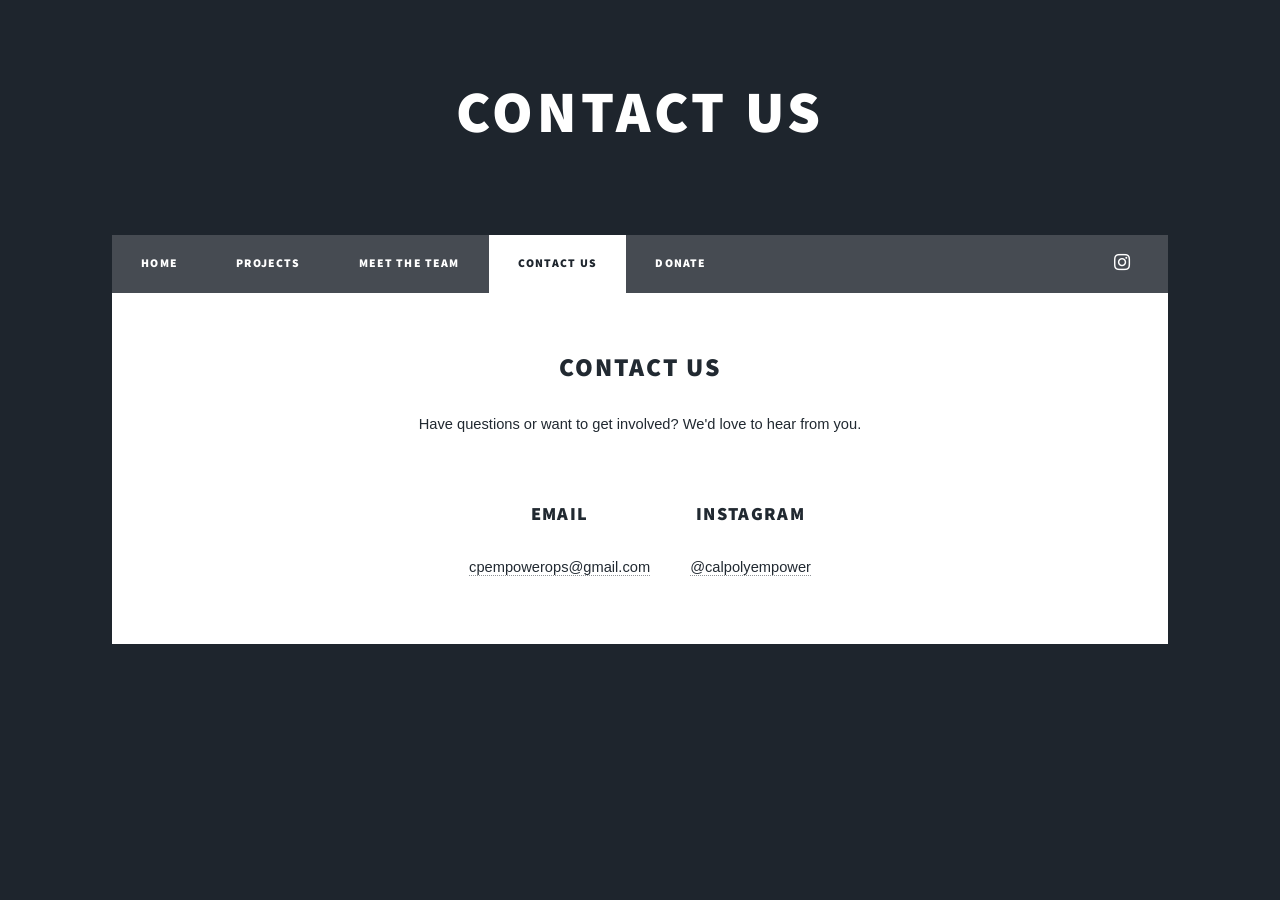
==== commit 27e310f2: "second commit" ====
--- a/contact.html
+++ b/contact.html
@@ -48,50 +48,24 @@
 
   <div class="row">
 
-    <!-- Contact Form -->
-    <div class="col-6 col-12-small">
-      <form method="POST" action="https://formspree.io/f/xyzabc123">
+<!-- Contact Info --> 
+<div class="col-6 col-12-small" style="display: flex; justify-content: center; gap: 40px; text-align: center; width: 100%;">
+  
+  <div>
+    <h3>Email</h3>
+    <p><a href="mailto:cpempowerops@gmail.com">cpempowerops@gmail.com</a></p>
+  </div>
 
-        <div class="fields">
+  <div>
+    <h3>Instagram</h3>
+    <p>
+      <a href="https://www.instagram.com/calpolyempower/" target="_blank">
+        @calpolyempower
+      </a>
+    </p>
+  </div>
 
-          <div class="field half">
-            <label for="name">Name</label>
-            <input type="text" name="name" id="name" required />
-          </div>
-
-          <div class="field half">
-            <label for="email">Email</label>
-            <input type="email" name="email" id="email" required />
-          </div>
-
-          <div class="field">
-            <label for="message">Message</label>
-            <textarea name="message" id="message" rows="6" required></textarea>
-          </div>
-
-        </div>
-
-        <ul class="actions">
-          <li>
-            <input type="submit" value="Send Message" class="primary" />
-          </li>
-        </ul>
-
-      </form>
-    </div>
-
-    <!-- Contact Info -->
-    <div class="col-6 col-12-small">
-      <h3>Email</h3>
-      <p><a href="mailto:contact@yourdomain.com">contact@yourdomain.com</a></p>
-
-      <h3>Instagram</h3>
-      <p>
-        <a href="https://www.instagram.com/calpolyempower/" target="_blank">
-          @calpolyempower
-        </a>
-      </p>
-    </div>
+</div>
 
   </div>
 </section>
--- a/assets/css/main.css
+++ b/assets/css/main.css
@@ -4727,3 +4727,6 @@
 		}
 
 	}
+body {
+  font-family: Arial, Helvetica, sans-serif;
+}
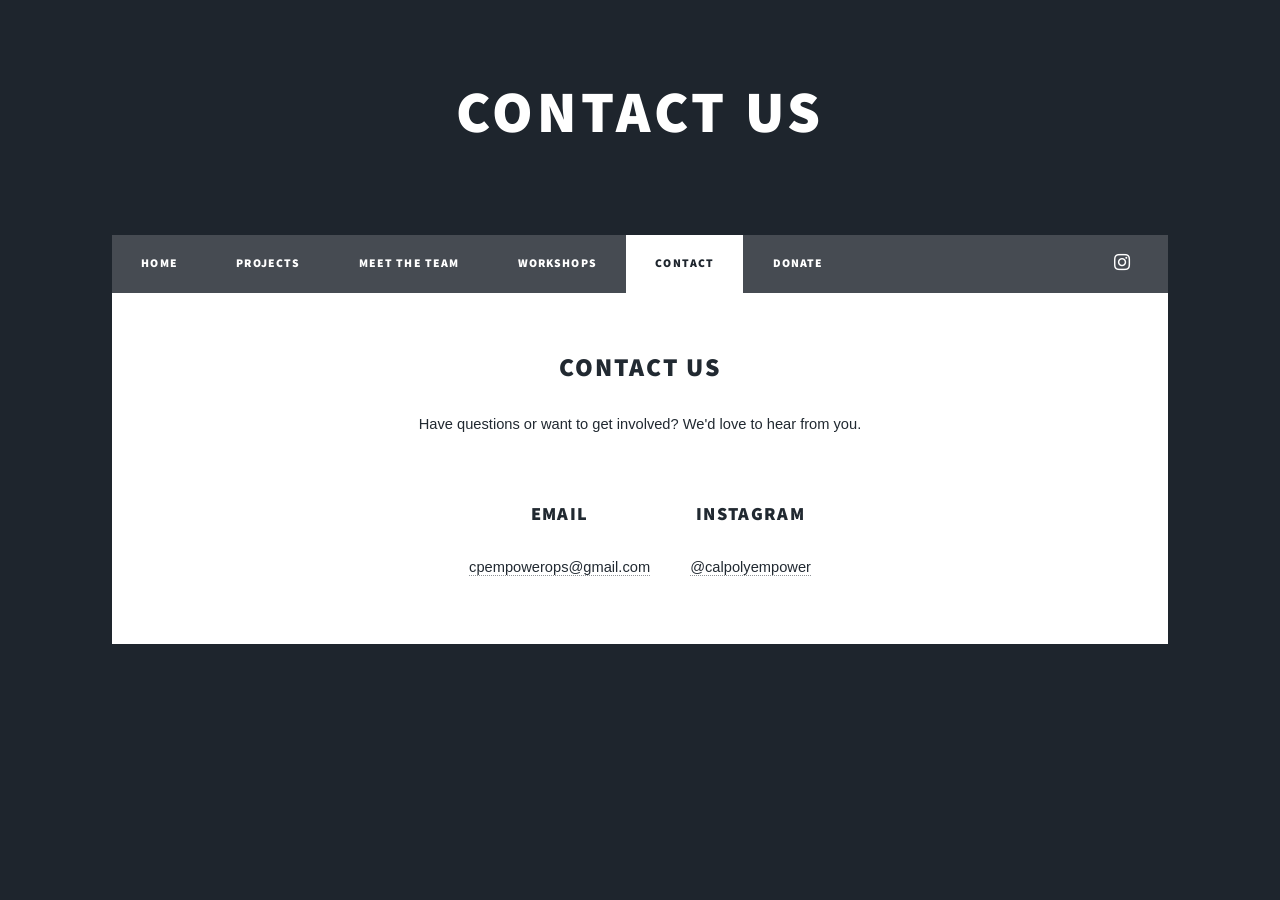
==== commit 768e3631: "commit69" ====
--- a/contact.html
+++ b/contact.html
@@ -1,12 +1,9 @@
 <!DOCTYPE HTML>
-<!--
-	Massively by HTML5 UP
-	html5up.net | @ajlkn
-	Free for personal and commercial use under the CCA 3.0 license (html5up.net/license)
--->
+
 <html>
 	<head>
-		<title>Generic Page - Massively by HTML5 UP</title>
+		<title>Contact</title>
+		<link rel="icon" type="image/png" href="images/index/logo.png">
 		<meta charset="utf-8" />
 		<meta name="viewport" content="width=device-width, initial-scale=1, user-scalable=no" />
 		<link rel="stylesheet" href="assets/css/main.css" />
@@ -28,7 +25,8 @@
 							<li><a href="index.html">Home</a></li>
 							<li><a href="projects.html">Projects</a></li>
 							<li><a href="team.html">Meet the Team</a></li>
-							<li class="active"><a href="contact.html">Contact Us</a></li>
+							<li><a href="workshop.html">Workshops</a></li>
+							<li class="active"><a href="contact.html">Contact</a></li>
 							<li><a href="donate.html">Donate</a></li>
 
 						</ul>
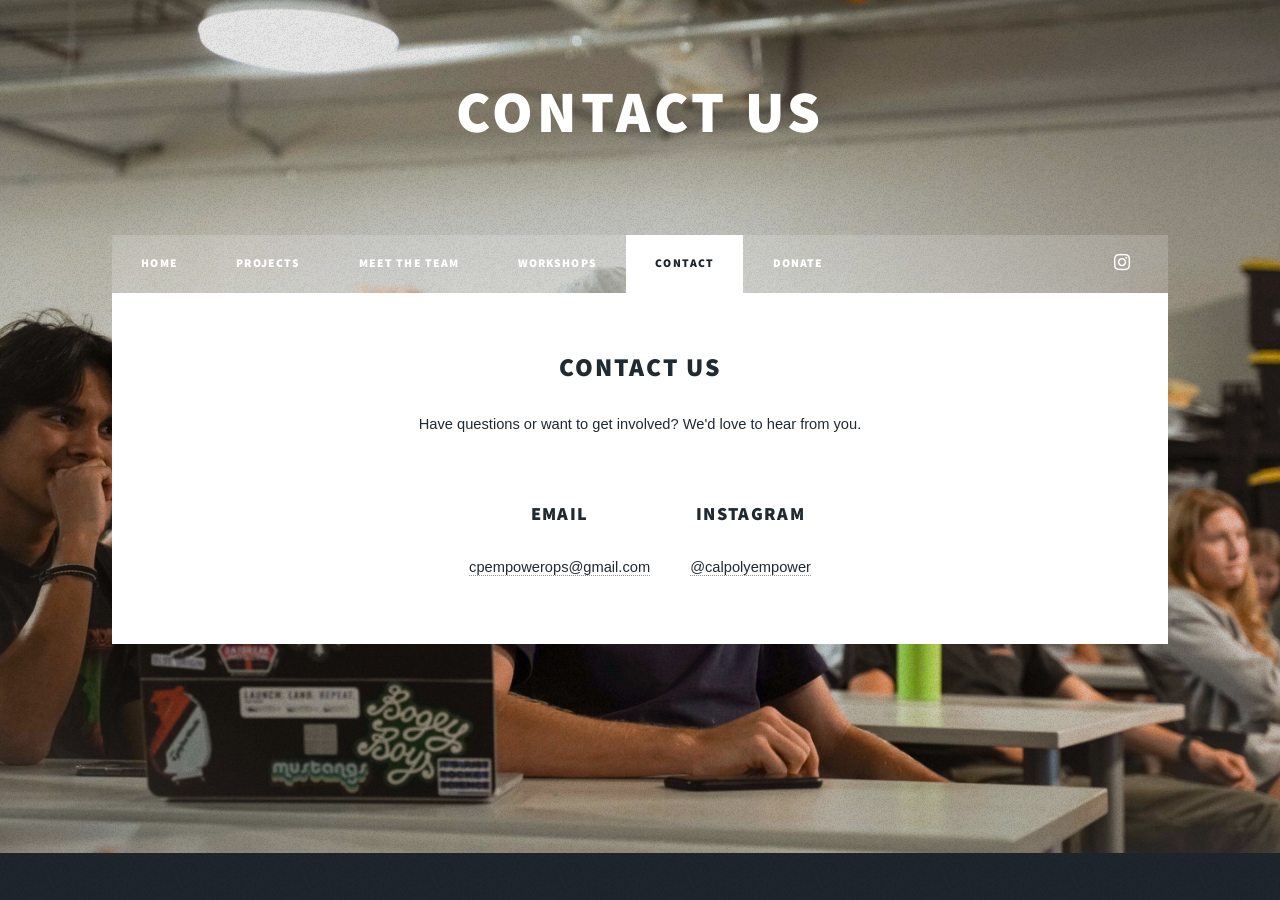
==== commit 868abd32: "commit55" ====
--- a/contact.html
+++ b/contact.html
@@ -2,7 +2,7 @@
 
 <html>
 	<head>
-		<title>Contact</title>
+		<title>Contact | Cal Poly EMPOWER Student Association</title>
 		<link rel="icon" type="image/png" href="images/index/logo.png">
 		<meta charset="utf-8" />
 		<meta name="viewport" content="width=device-width, initial-scale=1, user-scalable=no" />
--- a/assets/css/main.css
+++ b/assets/css/main.css
@@ -1,11 +1,7 @@
 @import url(fontawesome-all.min.css);
 @import url("https://fonts.googleapis.com/css?family=Merriweather:300,700,300italic,700italic|Source+Sans+Pro:900");
 
-/*
-	Massively by HTML5 UP
-	html5up.net | @ajlkn
-	Free for personal and commercial use under the CCA 3.0 license (html5up.net/license)
-*/
+
 
 html, body, div, span, applet, object,
 iframe, h1, h2, h3, h4, h5, h6, p, blockquote,
--- a/assets/css/noscript.css
+++ b/assets/css/noscript.css
@@ -1,10 +1,6 @@
 @import url(font-awesome.min.css);
 
-/*
-	Massively by HTML5 UP
-	html5up.net | @ajlkn
-	Free for personal and commercial use under the CCA 3.0 license (html5up.net/license)
-*/
+
 
 /* Wrapper */
 
